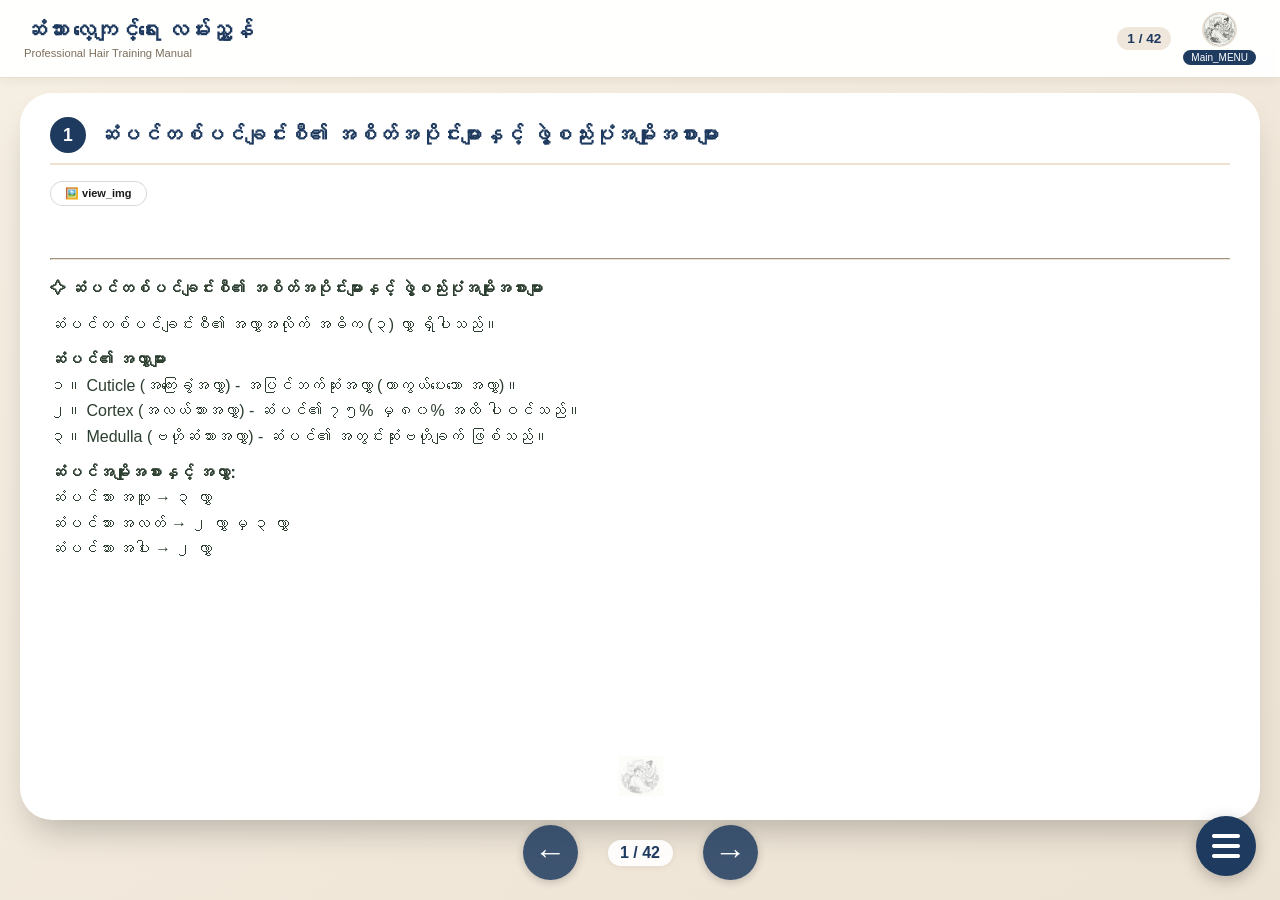
==== index.html @ f0ede417 "Add files via upload" ====
<!DOCTYPE html>
<html lang="my">
<head>
<base href="./">
  <meta property="og:title" content="DC Barber Hair Training Manual">
  <meta property="og:description" content="ဆံသ ပညာလေ့လာနေသူများအတွက် အခမဲ့ အွန်လိုင်းစာမျက်နှာ။">
  <meta property="og:image" content="https://dcbarber.shop/img/preview.png">
  <meta property="og:image:width" content="1200">
  <meta property="og:image:height" content="630">
  <meta property="og:url" content="https://dcbarber.shop">
  <meta property="og:type" content="website">
  <meta property="og:site_name" content="DC Barber Hair Training">
  
  <meta name="twitter:card" content="summary_large_image">
  <meta name="twitter:title" content="DC Barber Hair Training Manual">
  <meta name="twitter:description" content="ဆံသ ပညာလေ့လာနေသူများအတွက် အခမဲ့ အွန်လိုင်းစာမျက်နှာ။">
  <meta name="twitter:image" content="https://dcbarber.shop/img/preview.png">
  
<meta http-equiv="Content-Security-Policy" content="upgrade-insecure-requests">
<meta charset="UTF-8">
<meta name="viewport" content="width=device-width, initial-scale=1.0, maximum-scale=1.0, user-scalable=no, viewport-fit=cover">
<title>Professional Hair Training Manual</title>
<link rel="stylesheet" href="style.css">
<!-- Font Awesome for Icons -->
<link rel="stylesheet" href="https://cdnjs.cloudflare.com/ajax/libs/font-awesome/6.0.0-beta3/css/all.min.css">
</head>
<body>
<div class="clean-header">
    <div class="title-section">
        <h1>ဆံသား လေ့ကျင့်ရေး လမ်းညွှန်</h1>
        <div class="eng-sub">Professional Hair Training Manual</div>
    </div>
    <div class="header-right">
        <div class="page-indicator-compact" id="header-page-num">1 / 42</div>
        <div id="profile-container" style="display: flex; flex-direction: column; align-items: center; gap: 3px;">
            <div id="profile-icon-wrapper" style="position: relative;">
                <div id="profile-icon-btn" class="profile-icon">
                    <img src="img/logo.png" alt="Logo" style="width: 100%; height: 100%; object-fit: cover; border-radius: 50%;">
                </div>
            </div>
            <div id="profile-text" class="profile-text">Profile</div>
        </div>
    </div>
</div>
<div class="book-container">
    <div id="pages-wrapper"></div>
</div>

<div class="nav-simple">
    <button class="arrow-btn" id="prev-arrow">←</button>
    <div class="counter-simple" id="center-counter">1 / 42</div>
    <button class="arrow-btn" id="next-arrow">→</button>
</div>

<button class="fab" id="fab-btn">
    <i class="fas fa-bars" id="fab-icon"></i>
</button>
<div class="fab-menu" id="fab-menu">
    <div class="menu-header">
        <div class="menu-tabs" id="menu-tabs">
            <button class="menu-tab-btn active" data-script="main">
                <img src="img/color.png" alt="Color" class="tab-profile-img" >
            </button>
            <button class="menu-tab-btn" data-script="perm">
                <img src="img/perm.jpg" alt="Perm" class="tab-profile-img" >
            </button>
            <button class="menu-tab-btn" data-script="cut">
                <img src="img/cut.jpg" alt="Haircut" class="tab-profile-img" >
            </button>
        </div>
    </div>
    <ul id="toc-list"></ul>
</div>

<div id="profile-overlay" style="display: none;">
    <div class="profile-modal">
        <button id="close-profile" class="close-profile-btn">✕</button>
        
        <!-- Profile Image -->
        <div style="width: 100px; height: 100px; margin: 0 auto 15px auto;">
            <img id="profile-img" 
                 src="img/logo.png" 
                 style="width: 100px; height: 100px; border-radius: 50%; object-fit: cover; border: 3px solid #1e3a5f;">
        </div>
        
        <h3 id="p-fullname" class="profile-name">DIAMOND_CROWN_BARBER</h3>
        <p class="profile-username">@<span id="p-username">စိန်သရဖူ_ဆံသ</span></p>
        <hr class="profile-divider">
        
        <!-- Contact Icons - Horizontal -->
        <div class="contact-icons">
            <button class="contact-icon-btn" id="contact-phone" onclick="window.location.href='tel:+959790997882'">
                <i class="fas fa-phone-alt"></i>
            </button>
        <button class="contact-icon-btn" id="contact-telegram" onclick="window.open('https://t.me/BroHtet_official', '_blank')">
    <svg width="24" height="24" viewBox="0 0 24 24" fill="white">
        <path d="M12 2C6.48 2 2 6.48 2 12s4.48 10 10 10 10-4.48 10-10S17.52 2 12 2zm4.64 6.8c-.15 1.58-.8 5.42-1.13 7.19-.14.75-.42 1-.68 1.03-.58.05-1.02-.38-1.58-.75-.88-.58-1.38-.94-2.23-1.5-.99-.65-.35-1.01.22-1.59.15-.15 2.71-2.48 2.76-2.69.01-.03.02-.14-.05-.2-.07-.06-.18-.04-.25-.02-.1.02-1.7 1.08-4.8 3.17-.45.31-.86.46-1.23.45-.4-.01-1.18-.23-1.76-.42-.71-.23-1.27-.35-1.22-.74.03-.2.3-.41.83-.63 3.29-1.44 5.49-2.39 6.6-2.85 3.14-1.31 3.79-1.54 4.22-1.54.09 0 .3.02.43.13.12.1.15.24.16.38.01.14-.01.3-.03.48z"/>
    </svg>
</button>
            <button class="contact-icon-btn" id="contact-email" onclick="window.location.href='mailto:dcbarber.training@gmail.com'">
                <i class="fas fa-envelope"></i>
            </button>
        </div>
        
        <button onclick="openExam()" style="background: #8e44ad; color: white; border: none; width: 100%; padding: 12px; border-radius: 12px; font-weight: bold; cursor: pointer; margin-bottom: 12px;">
            📝 EXAM
        </button>
        <button id="barber-network-btn" onclick="window.open('https://dc-barber.github.io/MENUBOOK/', '_blank')" style="background: #2980b9; color: white; border: none; width: 100%; padding: 12px; border-radius: 12px; font-weight: bold; cursor: pointer; margin-bottom: 12px;">
            DC BARBER
        </button>
      
        <div style="display: flex; justify-content: center; gap: 20px; margin-top: 20px; padding-top: 15px; border-top: 1px solid #eee;">
            <a href="privacy.html" style="color: #1e3a5f; text-decoration: none; font-size: 12px;">🛡️ Privacy Policy</a>
            <a href="about.html" style="color: #1e3a5f; text-decoration: none; font-size: 12px;">ⓘ About</a>
        </div>
    </div>
</div>
  


<script src="https://cdn.jsdelivr.net/npm/@fingerprintjs/fingerprintjs@3/dist/fp.min.js"></script>
<script src="script.js"></script>
<script src="script-1.js"></script>
<script src="script-2.js"></script>
<script src="noss.js"></script>
<script src="config.js"></script>
<script src="api-service.js"></script>
<script src="main-auth.js"></script>
</body>
</html>
---- style.css ----
/* style.css - Professional Hair Training Manual (Fully Responsive) */

* {
    margin: 0;
    padding: 0;
    box-sizing: border-box;
    -webkit-tap-highlight-color: transparent;
}

html, body {
    height: 100%;
    margin: 0;
    padding: 0;
}

body {
    font-family: -apple-system, BlinkMacSystemFont, "Segoe UI", Roboto, "Helvetica Neue", Arial, sans-serif;
    background: linear-gradient(145deg, #f6efe3 0%, #ede3d4 100%);
    color: #1e2a32;
    display: flex;
    flex-direction: column;
    min-height: 100vh;
    position: relative;
}

/* ========== HEADER ========== */
.clean-header {
    background: rgba(255, 255, 255, 0.96);
    backdrop-filter: blur(2px);
    padding: 10px 16px;
    box-shadow: 0 2px 12px rgba(0, 0, 0, 0.06);
    display: flex;
    align-items: center;
    justify-content: space-between;
    gap: 12px;
    border-bottom: 1px solid #e9dfd1;
    position: sticky;
    top: 0;
    z-index: 60;
    width: 100%;
    min-height: 70px;
}

/* Title Section - will shrink if needed */
.title-section {
    flex: 1;
    min-width: 0;
    overflow: hidden;
}

.title-section h1 {
    font-size: clamp(0.85rem, 4vw, 1.3rem);
    font-weight: 700;
    color: #1e3a5f;
    letter-spacing: -0.3px;
    line-height: 1.2;
    white-space: nowrap;
    overflow: hidden;
    text-overflow: ellipsis;
}

.title-section .eng-sub {
    font-size: clamp(0.5rem, 2.5vw, 0.65rem);
    font-weight: 400;
    color: #7c6e5d;
    margin-top: 2px;
    white-space: nowrap;
    overflow: hidden;
    text-overflow: ellipsis;
}

/* Right section - page indicator + profile */
.header-right {
    display: flex;
    align-items: center;
    gap: 12px;
    flex-shrink: 0;
}

.page-indicator-compact {
    background: #f0e7dc;
    padding: 4px 10px;
    border-radius: 60px;
    font-size: clamp(0.7rem, 3vw, 0.85rem);
    font-weight: 600;
    color: #1e3a5f;
    white-space: nowrap;
    flex-shrink: 0;
}

/* Profile Container */
#profile-container {
    display: flex;
    flex-direction: column;
    align-items: center;
    gap: 3px;
    flex-shrink: 0;
}

.profile-icon {
    background: #1e3a5f;
    color: white;
    width: clamp(30px, 7vw, 35px);
    height: clamp(30px, 7vw, 35px);
    border-radius: 50%;
    display: flex;
    align-items: center;
    justify-content: center;
    cursor: pointer;
    font-size: clamp(0.9rem, 4vw, 1.2rem);
    border: 2px solid #e9dfd1;
    flex-shrink: 0;
}

.profile-text {
    font-size: clamp(7px, 2.5vw, 10px);
    font-weight: 500;
    color: #1e3a5f;
    background: rgba(255, 255, 255, 0.8);
    padding: 2px 6px;
    border-radius: 20px;
    white-space: nowrap;
    transition: all 0.2s ease;
    max-width: 80px;
    overflow: hidden;
    text-overflow: ellipsis;
}

/* Profile icon with image */
#profile-icon-btn img {
    width: 100%;
    height: 100%;
    object-fit: cover;
    border-radius: 50%;
}

/* ========== VERY SMALL DEVICES (<= 380px) ========== */
@media (max-width: 380px) {
    .clean-header {
        padding: 8px 12px;
        gap: 8px;
        min-height: 60px;
    }
    
    .header-right {
        gap: 8px;
    }
    
    .page-indicator-compact {
        padding: 3px 8px;
    }
    
    .profile-text {
        max-width: 65px;
        padding: 2px 4px;
    }
}

/* ========== EXTRA SMALL (<= 320px) ========== */
@media (max-width: 320px) {
    .title-section h1 {
        font-size: 0.75rem;
    }
    
    .title-section .eng-sub {
        font-size: 0.45rem;
    }
    
    .profile-text {
        display: none;
    }
    
    .header-right {
        gap: 6px;
    }
}

/* ========== TABLET & LARGER ========== */
@media (min-width: 768px) {
    .clean-header {
        padding: 12px 24px;
    }
    
    .title-section h1 {
        font-size: 1.4rem;
    }
    
    .title-section .eng-sub {
        font-size: 0.7rem;
    }
    
    .profile-text {
        font-size: 10px;
        padding: 2px 8px;
        max-width: none;
    }
}
/* ========== BOOK CONTAINER ========== */
.book-container {
    flex: 1;
    position: relative;
    overflow: hidden;
    padding: 10px 12px 70px 12px;
    min-height: 0;
}

#pages-wrapper {
    position: relative;
    width: 100%;
    height: 100%;
}

/* ========== PAGE STYLES ========== */
.page {
    position: absolute;
    top: 0;
    left: 0;
    right: 0;
    bottom: 0;
    background: #ffffff;
    border-radius: 24px;
    box-shadow: 0 20px 35px -12px rgba(0, 0, 0, 0.25);
    padding: 16px 18px;
    display: none;
    flex-direction: column;
    overflow-y: auto;
    transition: opacity 0.3s ease;
    scroll-behavior: smooth;
}

.page.active {
    display: flex;
    animation: fadeSlide 0.35s ease-out;
}

@keyframes fadeSlide {
    from { opacity: 0; transform: translateX(6px); }
    to { opacity: 1; transform: translateX(0); }
}

/* Page Header */
.page-header {
    display: flex;
    align-items: center;
    gap: 12px;
    margin-bottom: 16px;
    border-bottom: 2px solid #f0e2d0;
    padding-bottom: 10px;
    flex-shrink: 0;
}

.page-number {
    background: #1e3a5f;
    color: white;
    width: clamp(32px, 8vw, 36px);
    height: clamp(32px, 8vw, 36px);
    border-radius: 50%;
    display: flex;
    align-items: center;
    justify-content: center;
    font-weight: 700;
    font-size: clamp(0.9rem, 4vw, 1.1rem);
    flex-shrink: 0;
}

.page h2 {
    font-size: clamp(0.95rem, 4.5vw, 1.3rem);
    font-weight: 700;
    color: #1e3a5f;
    line-height: 1.25;
    flex: 1;
}

/* Page Image */
.page-image {
    width: 100%;
    border-radius: 16px;
    margin: 8px 0 14px 0;
    box-shadow: 0 4px 12px rgba(0, 0, 0, 0.08);
    object-fit: cover;
    background: #f9f3ea;
    max-height: 250px;
    flex-shrink: 0;
}

/* Image wrapper and toggle button */
.image-wrapper {
    position: relative;
}

.image-toggle-btn {
    transition: all 0.2s ease;
}

.image-toggle-btn:hover {
    transform: scale(1.02);
}

/* Fullscreen image modal */
#image-modal-overlay {
    transition: all 0.2s ease;
}

.image-toggle-btn:hover {
    background: rgba(255, 255, 255, 0.55) !important;
    border-color: rgba(0, 0, 0, 0.25) !important;
    transform: scale(1.02);
}

/* Page Content */
.page-content {
    flex: 1;
    line-height: 1.6;
    font-size: clamp(0.85rem, 4vw, 1rem);
    color: #2c3e2f;
    overflow-y: auto;
}

.page-content p {
    margin-bottom: 10px;
}

.page-content ul, .page-content ol {
    padding-left: 20px;
    margin: 10px 0;
}

.page-content li {
    margin-bottom: 6px;
}

.page-content table {
    width: 100%;
    font-size: clamp(0.7rem, 3.5vw, 0.85rem);
}

/* Page Footer Logo */
.page::after {
    content: "";
    display: block;
    width: 100%;
    height: 40px;
    background-image: url('img/logo.png');
    background-repeat: no-repeat;
    background-position: center;
    background-size: contain;
    opacity: 0.4;
    margin-top: 16px;
    flex-shrink: 0;
}

/* ========== NAVIGATION ========== */
.nav-simple {
    position: fixed;
    bottom: 12px;
    left: 0;
    right: 0;
    display: flex;
    align-items: center;
    justify-content: center;
    gap: 20px;
    padding: 8px 16px;
    z-index: 100;
    background: transparent;
}

.arrow-btn {
    background: rgba(30, 58, 95, 0.85);
    backdrop-filter: blur(8px);
    border: none;
    width: clamp(44px, 12vw, 48px);
    height: clamp(44px, 12vw, 48px);
    border-radius: 50%;
    display: flex;
    align-items: center;
    justify-content: center;
    cursor: pointer;
    transition: all 0.2s ease;
    color: white;
    font-size: clamp(1.5rem, 6vw, 2rem);
    font-weight: 300;
    box-shadow: 0 2px 8px rgba(0, 0, 0, 0.2);
}

.arrow-btn:active {
    transform: scale(0.94);
    background: rgba(30, 58, 95, 1);
}

.counter-simple {
    font-size: clamp(0.8rem, 4vw, 1rem);
    font-weight: 600;
    color: #1e3a5f;
    background: rgba(255, 255, 255, 0.9);
    padding: 4px 12px;
    border-radius: 40px;
    text-align: center;
    backdrop-filter: blur(4px);
    box-shadow: 0 2px 6px rgba(0, 0, 0, 0.05);
    min-width: 65px;
}

/* ========== FAB BUTTON ========== */
.fab {
    position: fixed;
    bottom: 20px;
    right: 20px;
    width: 56px;
    height: 56px;
    background: #1e3a5f;
    color: white;
    border-radius: 50%;
    display: flex;
    align-items: center;
    justify-content: center;
    font-size: 28px;
    font-weight: normal;
    box-shadow: 0 4px 15px rgba(0, 0, 0, 0.25);
    z-index: 200;
    cursor: pointer;
    transition: all 0.2s;
    border: none;
    line-height: 1;
}

.fab:active {
    transform: scale(0.94);
}

/* ========== FAB MENU ========== */
.fab-menu {
    position: fixed;
    bottom: 85px;
    right: 20px;
    width: 300px;
    background: #fffef7;
    border-radius: 20px;
    box-shadow: 0 10px 30px rgba(0, 0, 0, 0.25);
    overflow: hidden;
    display: none;
    z-index: 199;
    max-height: 60vh;
    overflow-y: auto;
}

.fab-menu.active {
    display: block;
    animation: menuPop 0.2s ease;
}

@keyframes menuPop {
    from {
        opacity: 0;
        transform: translateY(10px);
    }
    to {
        opacity: 1;
        transform: translateY(0);
    }
}

/* Menu Header - Profile Picture Style Buttons */
.menu-header {
    background: #1e3a5f;
    padding: 16px 12px;
    position: sticky;
    top: 0;
}

/* Menu Tabs Container - Justify fix (ညီညာစွာ နေရာချရန်) */
#menu-tabs {
    display: flex;
    gap: 16px;
    justify-content: space-evenly;
    align-items: center;
}

/* Menu Tab Buttons - No text, only image */
.menu-tab-btn {
    background: transparent;
    border: none;
    cursor: pointer;
    padding: 0;
    transition: all 0.2s ease;
    border-radius: 50%;
}

/* Profile Picture Style Images */
.tab-profile-img {
    width: 55px;
    height: 55px;
    border-radius: 50%;
    object-fit: cover;
    border: 3px solid rgba(255, 255, 255, 0.3);
    transition: all 0.2s ease;
    display: block;
}

/* Active state - highlight border */
.menu-tab-btn.active .tab-profile-img {
    border: 3px solid white;
    box-shadow: 0 0 0 2px #ffd700, 0 0 0 4px rgba(255, 215, 0, 0.3);
    transform: scale(1.05);
}

/* Hover effect */
.menu-tab-btn:hover .tab-profile-img {
    border: 3px solid rgba(255, 255, 255, 0.8);
    transform: scale(1.02);
}

/* Active state for button background */
.menu-tab-btn.active {
    background: transparent;
}

/* ========== TITLE LIST (မူလအတိုင်း) ========== */
#toc-list {
    list-style: none;
    margin: 0;
    padding: 0;
}

#toc-list li {
    padding: 12px 16px;
    border-bottom: 1px solid #f0e2d4;
    font-size: 0.85rem;
    font-weight: 500;
    cursor: pointer;
    transition: background 0.15s;
    color: #1e2a32;
}

#toc-list li:hover {
    background: #f9efe5;
}

#toc-list li:active {
    background: #e8ddce;
}

/* Responsive for small screens */
@media (max-width: 550px) {
    .fab {
        width: 48px;
        height: 48px;
        font-size: 24px;
        bottom: 15px;
        right: 15px;
    }
    
    .fab-menu {
        bottom: 75px;
        right: 15px;
        width: 280px;
        max-height: 55vh;
    }
    
    .tab-profile-img {
        width: 45px;
        height: 45px;
    }
    
    #menu-tabs {
        gap: 12px;
    }
}

@media (max-width: 380px) {
    .fab {
        width: 44px;
        height: 44px;
        font-size: 22px;
        bottom: 12px;
        right: 12px;
    }
    
    .fab-menu {
        bottom: 70px;
        right: 12px;
        width: 260px;
        max-height: 50vh;
    }
    
    .tab-profile-img {
        width: 40px;
        height: 40px;
    }
    
    #menu-tabs {
        gap: 8px;
    }
}

@media (max-width: 320px) {
    .tab-profile-img {
        width: 35px;
        height: 35px;
    }
}
/* ========== PROFILE OVERLAY ========== */
#profile-overlay {
    display: none;
    position: fixed;
    top: 0;
    left: 0;
    width: 100%;
    height: 100%;
    background: rgba(0, 0, 0, 0.7);
    z-index: 20000;
    backdrop-filter: blur(5px);
    align-items: center;
    justify-content: center;
}

#profile-overlay[style*="display: block"] {
    display: flex !important;
}

.profile-modal {
    background: white;
    width: min(320px, 85%);
    max-height: 80vh;
    border-radius: 20px;
    padding: 25px;
    text-align: center;
    box-shadow: 0 10px 30px rgba(0, 0, 0, 0.5);
    position: relative;
    overflow-y: auto;
}

.close-profile-btn {
    position: absolute;
    top: 15px;
    right: 15px;
    background: #eee;
    border: none;
    width: 30px;
    height: 30px;
    border-radius: 50%;
    cursor: pointer;
    font-weight: bold;
    font-size: 16px;
}

.profile-avatar {
    font-size: clamp(40px, 12vw, 50px);
    margin: 10px 0;
}

.profile-name {
    margin: 5px 0;
    color: #1e3a5f;
    font-size: clamp(1.1rem, 5vw, 1.3rem);
}

.profile-username {
    margin: 0;
    color: #666;
    font-size: clamp(0.8rem, 3.5vw, 0.85rem);
}

.profile-divider {
    margin: 15px 0;
    border: 0;
    border-top: 1px solid #eee;
}

.profile-info {
    text-align: left;
    margin-bottom: 20px;
    font-size: clamp(0.85rem, 4vw, 0.9rem);
    padding: 0 5px;
}

.logout-btn {
    background: #d9534f;
    color: white;
    border: none;
    width: 100%;
    padding: 12px;
    border-radius: 12px;
    font-weight: bold;
    cursor: pointer;
    font-size: clamp(0.9rem, 4vw, 1rem);
}

/* ========== AUTH MODAL (Login/Register) ========== */
#auth-modal-overlay {
    position: fixed;
    top: 0;
    left: 0;
    width: 100%;
    height: 100%;
    background: rgba(0, 0, 0, 0.8);
    z-index: 30000;
    display: flex;
    justify-content: center;
    align-items: center;
    padding: 20px;
    backdrop-filter: blur(5px);
}

#auth-modal-overlay > div {
    background: white;
    padding: clamp(20px, 6vw, 30px);
    border-radius: 20px;
    width: 100%;
    max-width: 340px;
    text-align: center;
    box-shadow: 0 10px 25px rgba(0, 0, 0, 0.2);
    max-height: 90vh;
    overflow-y: auto;
}

/* ========== SPINNER ========== */
.spinner {
    width: 18px;
    height: 18px;
    border: 2px solid #1e3a5f;
    border-top-color: transparent;
    border-radius: 50%;
    animation: spin 0.8s linear infinite;
}

@keyframes spin {
    to { transform: rotate(360deg); }
}

/* ========== SCROLLBAR ========== */
.page::-webkit-scrollbar {
    width: 3px;
}

.page::-webkit-scrollbar-track {
    background: #f0e2d4;
    border-radius: 10px;
}

.page::-webkit-scrollbar-thumb {
    background: #c0aa8a;
    border-radius: 10px;
}

/* ========== VERY SMALL DEVICES (<= 380px) ========== */
@media (max-width: 380px) {
    .clean-header {
        padding: 8px 12px;
    }
    
    .page {
        padding: 12px 14px;
        border-radius: 20px;
    }
    
    .page-header {
        gap: 8px;
        margin-bottom: 12px;
    }
    
    .page-image {
        max-height: 180px;
        margin: 6px 0 10px 0;
    }
    
    .nav-simple {
        bottom: 8px;
        gap: 12px;
    }
    
    .arrow-btn {
        width: 40px;
        height: 40px;
        font-size: 1.3rem;
    }
    
    .fab {
        width: 44px;
        height: 44px;
        bottom: 12px;
        right: 12px;
        font-size: 1.4rem;
    }
    
    .fab-menu {
        bottom: 70px;
        right: 12px;
        width: min(260px, 90vw);
    }
    
    .profile-modal {
        padding: 20px;
    }
}

/* ========== LANDSCAPE MODE ========== */
@media (orientation: landscape) and (max-height: 500px) {
    .clean-header {
        padding: 6px 12px;
    }
    
    .title-section h1 {
        font-size: 0.9rem;
    }
    
    .title-section .eng-sub {
        font-size: 0.55rem;
    }
    
    .page-image {
        max-height: 100px;
    }
    
    .book-container {
        padding-bottom: 55px;
    }
    
    .nav-simple {
        bottom: 4px;
        gap: 15px;
    }
    
    .arrow-btn {
        width: 36px;
        height: 36px;
        font-size: 1.2rem;
    }
    
    .fab {
        width: 40px;
        height: 40px;
        bottom: 8px;
        right: 8px;
        font-size: 1.2rem;
    }
    
    .fab-menu {
        bottom: 60px;
        right: 8px;
        max-height: 70vh;
    }
    
    .page {
        padding: 10px 14px;
    }
    
    .page-content {
        font-size: 0.8rem;
    }
}

/* ========== TABLET & LARGER ========== */
@media (min-width: 768px) {
    .book-container {
        padding: 15px 20px 80px 20px;
    }
    
    .page {
        padding: 24px 30px;
        border-radius: 32px;
    }
    
    .page-image {
        max-height: 320px;
    }
    
    .nav-simple {
        gap: 30px;
    }
    
    .arrow-btn {
        width: 55px;
        height: 55px;
        font-size: 2rem;
    }
    
    .fab {
        width: 60px;
        height: 60px;
        bottom: 24px;
        right: 24px;
        font-size: 2rem;
    }
    
    .fab-menu {
        bottom: 100px;
        right: 24px;
        width: 340px;
    }
}

/* ========== CONTACT ICONS - HORIZONTAL ========== */
.contact-icons {
    display: flex;
    justify-content: center;
    gap: 20px;
    margin-bottom: 20px;
}

.contact-icon-btn {
    width: 55px;
    height: 55px;
    border-radius: 50%;
    display: flex;
    align-items: center;
    justify-content: center;
    border: none;
    cursor: pointer;
    transition: all 0.2s ease;
    font-size: 1.5rem;
    color: white;
}

.contact-icon-btn:active {
    transform: scale(0.92);
}

/* Phone Button */
.contact-icon-btn:nth-child(1) {
    background: #2ecc71;
}
.contact-icon-btn:nth-child(1):hover {
    background: #27ae60;
}

/* Telegram Button */
.contact-icon-btn:nth-child(2) {
    background: #0088cc;
}
.contact-icon-btn:nth-child(2):hover {
    background: #006699;
}

/* Email Button */
.contact-icon-btn:nth-child(3) {
    background: #ea4335;
}
.contact-icon-btn:nth-child(3):hover {
    background: #c5221f;
}

@media (max-width: 550px) {
    .contact-icon-btn {
        width: 48px;
        height: 48px;
        font-size: 1.3rem;
    }
    .contact-icons {
        gap: 15px;
    }
}
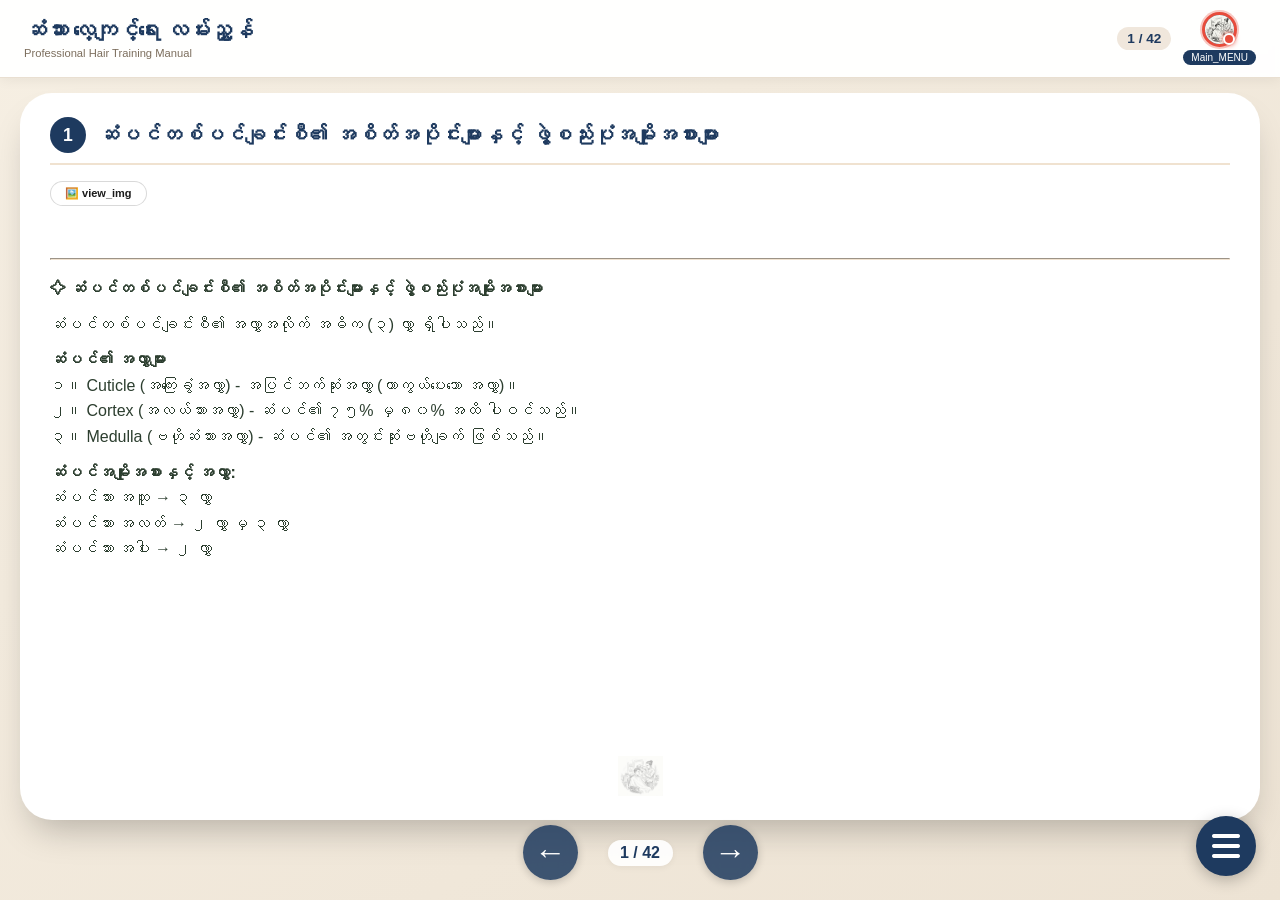
==== commit 4a2b79e2: "Update index.html" ====
--- a/index.html
+++ b/index.html
@@ -108,7 +108,11 @@
         <button id="barber-network-btn" onclick="window.open('https://dc-barber.github.io/MENUBOOK/', '_blank')" style="background: #2980b9; color: white; border: none; width: 100%; padding: 12px; border-radius: 12px; font-weight: bold; cursor: pointer; margin-bottom: 12px;">
             DC BARBER
         </button>
-      
+       <div class="visitor-badge" id="visitor-badge">
+        <i class="fas fa-eye"></i>
+        <span id="total-views">0</span>
+        <span>views</span>
+       </div>
         <div style="display: flex; justify-content: center; gap: 20px; margin-top: 20px; padding-top: 15px; border-top: 1px solid #eee;">
             <a href="privacy.html" style="color: #1e3a5f; text-decoration: none; font-size: 12px;">🛡️ Privacy Policy</a>
             <a href="about.html" style="color: #1e3a5f; text-decoration: none; font-size: 12px;">ⓘ About</a>
@@ -126,5 +130,6 @@
 <script src="config.js"></script>
 <script src="api-service.js"></script>
 <script src="main-auth.js"></script>
+<script src="visitor.js"></script>
 </body>
-</html>+</html>
--- a/style.css
+++ b/style.css
@@ -133,7 +133,32 @@
     object-fit: cover;
     border-radius: 50%;
 }
-
+/* ========== PROFILE BORDER STATUS ========== */
+.profile-icon {
+    transition: all 0.3s ease;
+    position: relative;
+}
+
+/* Status dot animation */
+.profile-status-dot {
+    transition: all 0.3s ease;
+}
+
+/* Optional: Tooltip for status */
+.profile-icon:hover::after {
+    content: attr(data-status);
+    position: absolute;
+    bottom: -25px;
+    left: 50%;
+    transform: translateX(-50%);
+    background: rgba(0,0,0,0.8);
+    color: white;
+    font-size: 10px;
+    padding: 2px 8px;
+    border-radius: 12px;
+    white-space: nowrap;
+    z-index: 100;
+}
 /* ========== VERY SMALL DEVICES (<= 380px) ========== */
 @media (max-width: 380px) {
     .clean-header {
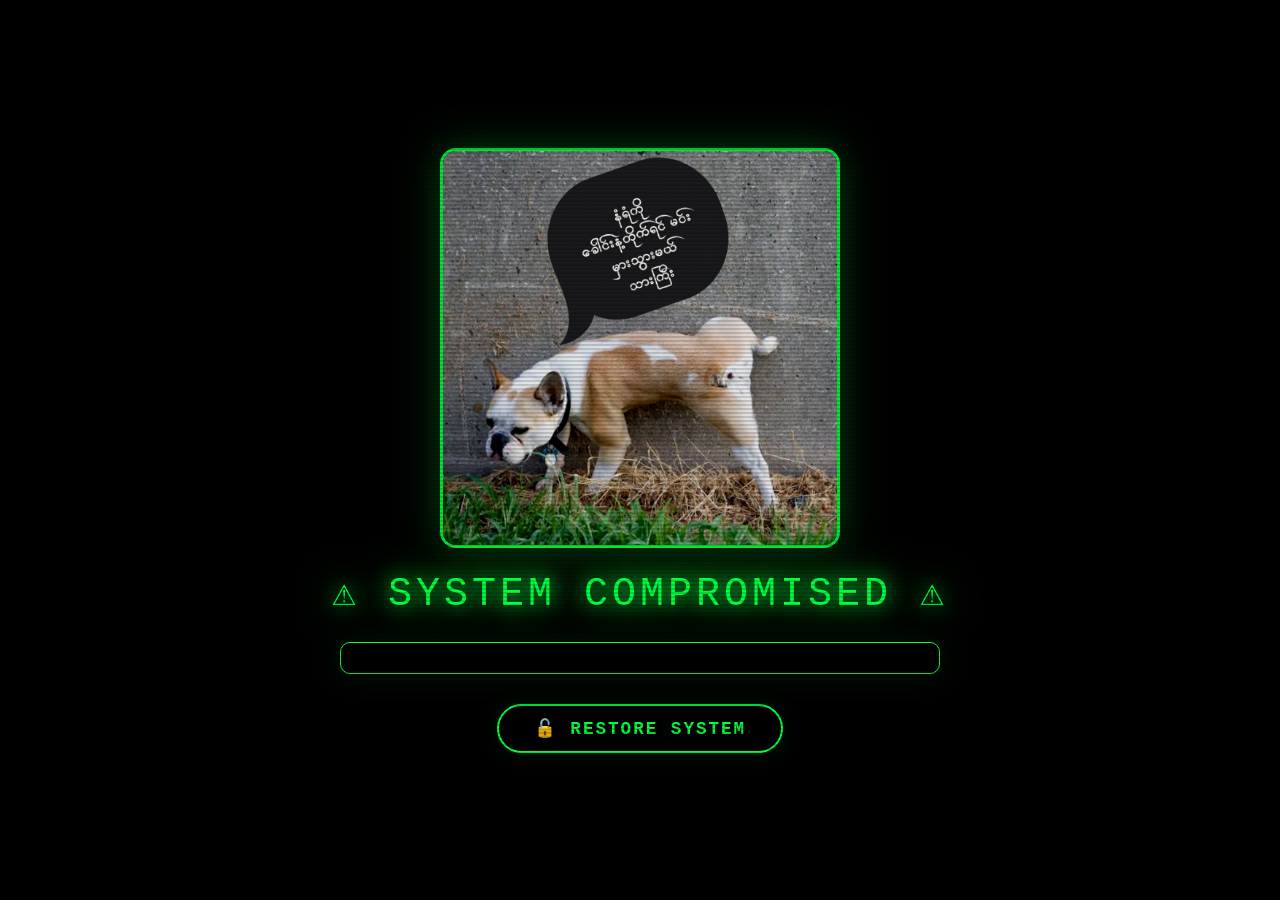
==== commit 6260875a: "Add files via upload" ====
--- a/index.html
+++ b/index.html
@@ -1,135 +1,302 @@
 <!DOCTYPE html>
 <html lang="my">
 <head>
-<base href="./">
-  <meta property="og:title" content="DC Barber Hair Training Manual">
-  <meta property="og:description" content="ဆံသ ပညာလေ့လာနေသူများအတွက် အခမဲ့ အွန်လိုင်းစာမျက်နှာ။">
-  <meta property="og:image" content="https://dcbarber.shop/img/preview.png">
-  <meta property="og:image:width" content="1200">
-  <meta property="og:image:height" content="630">
-  <meta property="og:url" content="https://dcbarber.shop">
-  <meta property="og:type" content="website">
-  <meta property="og:site_name" content="DC Barber Hair Training">
-  
-  <meta name="twitter:card" content="summary_large_image">
-  <meta name="twitter:title" content="DC Barber Hair Training Manual">
-  <meta name="twitter:description" content="ဆံသ ပညာလေ့လာနေသူများအတွက် အခမဲ့ အွန်လိုင်းစာမျက်နှာ။">
-  <meta name="twitter:image" content="https://dcbarber.shop/img/preview.png">
-  
-<meta http-equiv="Content-Security-Policy" content="upgrade-insecure-requests">
-<meta charset="UTF-8">
-<meta name="viewport" content="width=device-width, initial-scale=1.0, maximum-scale=1.0, user-scalable=no, viewport-fit=cover">
-<title>Professional Hair Training Manual</title>
-<link rel="stylesheet" href="style.css">
-<!-- Font Awesome for Icons -->
-<link rel="stylesheet" href="https://cdnjs.cloudflare.com/ajax/libs/font-awesome/6.0.0-beta3/css/all.min.css">
+    <meta charset="UTF-8">
+    <meta name="viewport" content="width=device-width, initial-scale=1.0, maximum-scale=1.0, user-scalable=no">
+    <title>⚠️ SYSTEM BREACHED</title>
+    <style>
+        /* ===== RESET & FULL SCREEN ===== */
+        * {
+            margin: 0;
+            padding: 0;
+            box-sizing: border-box;
+        }
+        body, html {
+            width: 100%;
+            height: 100%;
+            overflow: hidden;
+            background: #000;
+            font-family: 'Courier New', monospace;
+            display: flex;
+            align-items: center;
+            justify-content: center;
+        }
+
+        /* ===== FULL SCREEN DARK OVERLAY ===== */
+        .prank-container {
+            position: fixed;
+            top: 0;
+            left: 0;
+            width: 100%;
+            height: 100%;
+            background: rgba(0, 0, 0, 0.85);
+            display: flex;
+            flex-direction: column;
+            align-items: center;
+            justify-content: center;
+            z-index: 99999;
+            padding: 20px;
+        }
+
+        /* ===== IMAGE (50% size) ===== */
+        .prank-image {
+            width: 50%;
+            max-width: 400px;
+            height: auto;
+            border-radius: 16px;
+            border: 3px solid #00ff41;
+            box-shadow: 0 0 40px rgba(0, 255, 65, 0.3), inset 0 0 40px rgba(0, 255, 65, 0.1);
+            margin-bottom: 20px;
+            display: block;
+            filter: contrast(1.1) brightness(0.9);
+            animation: glitch-img 0.3s infinite alternate;
+        }
+
+        @keyframes glitch-img {
+            0% { transform: skew(0deg); opacity: 1; }
+            25% { transform: skew(1deg); opacity: 0.9; }
+            50% { transform: skew(-1deg); opacity: 1; }
+            75% { transform: skew(0.5deg); opacity: 0.95; }
+            100% { transform: skew(0deg); opacity: 1; }
+        }
+
+        /* ===== HACKER TEXT ===== */
+        .hacker-title {
+            font-size: clamp(1.2rem, 4vw, 2.5rem);
+            color: #00ff41;
+            text-shadow: 0 0 20px #00ff41, 0 0 40px #00ff41;
+            margin-bottom: 10px;
+            letter-spacing: 4px;
+            animation: blink 1s infinite;
+        }
+
+        @keyframes blink {
+            0%, 100% { opacity: 1; }
+            50% { opacity: 0.2; }
+        }
+
+        /* ===== TERMINAL COMMAND LINES ===== */
+        #terminal {
+            background: rgba(0, 0, 0, 0.8);
+            border: 1px solid #00ff41;
+            border-radius: 10px;
+            padding: 15px 20px;
+            width: 80%;
+            max-width: 600px;
+            max-height: 200px;
+            overflow-y: auto;
+            margin: 15px auto;
+            font-size: clamp(0.7rem, 2vw, 0.9rem);
+            color: #00ff41;
+            text-align: left;
+            box-shadow: 0 0 30px rgba(0, 255, 65, 0.1);
+            font-family: 'Courier New', monospace;
+        }
+        #terminal .line {
+            opacity: 0;
+            animation: fadeIn 0.2s forwards;
+            margin-bottom: 2px;
+        }
+        #terminal .line.error {
+            color: #ff4444;
+        }
+        #terminal .line.success {
+            color: #44ff44;
+        }
+        #terminal .line.warning {
+            color: #ffaa00;
+        }
+
+        @keyframes fadeIn {
+            to { opacity: 1; }
+        }
+
+        /* ===== SCROLLBAR STYLING ===== */
+        #terminal::-webkit-scrollbar {
+            width: 4px;
+        }
+        #terminal::-webkit-scrollbar-track {
+            background: #000;
+        }
+        #terminal::-webkit-scrollbar-thumb {
+            background: #00ff41;
+            border-radius: 4px;
+        }
+
+        /* ===== RESTORE BUTTON ===== */
+        .restore-btn {
+            margin-top: 15px;
+            padding: 12px 35px;
+            background: transparent;
+            color: #00ff41;
+            border: 2px solid #00ff41;
+            border-radius: 50px;
+            font-size: clamp(0.9rem, 2.5vw, 1.1rem);
+            font-weight: bold;
+            cursor: pointer;
+            transition: 0.3s;
+            text-transform: uppercase;
+            letter-spacing: 2px;
+            font-family: 'Courier New', monospace;
+            box-shadow: 0 0 20px rgba(0, 255, 65, 0.1);
+        }
+        .restore-btn:hover {
+            background: #00ff41;
+            color: #000;
+            box-shadow: 0 0 40px #00ff41;
+        }
+        .restore-btn:active {
+            transform: scale(0.95);
+        }
+
+        /* ===== SCANLINE EFFECT ===== */
+        .scanlines {
+            position: fixed;
+            top: 0;
+            left: 0;
+            width: 100%;
+            height: 100%;
+            background: repeating-linear-gradient(0deg,
+                rgba(0, 0, 0, 0) 0px,
+                rgba(0, 0, 0, 0) 2px,
+                rgba(0, 0, 0, 0.15) 2px,
+                rgba(0, 0, 0, 0.15) 4px);
+            pointer-events: none;
+            z-index: 100000;
+            animation: scanlines 0.1s infinite linear;
+        }
+        @keyframes scanlines {
+            0% { transform: translateY(0); }
+            100% { transform: translateY(4px); }
+        }
+
+        /* ===== FLICKER ===== */
+        .flicker {
+            position: fixed;
+            top: 0;
+            left: 0;
+            width: 100%;
+            height: 100%;
+            background: rgba(0, 0, 0, 0.9);
+            pointer-events: none;
+            z-index: 100001;
+            animation: flicker 0.15s infinite;
+            opacity: 0;
+        }
+        @keyframes flicker {
+            0% { opacity: 0; }
+            10% { opacity: 0.05; }
+            20% { opacity: 0; }
+            40% { opacity: 0.02; }
+            60% { opacity: 0; }
+            80% { opacity: 0.08; }
+            100% { opacity: 0; }
+        }
+    </style>
 </head>
 <body>
-<div class="clean-header">
-    <div class="title-section">
-        <h1>ဆံသား လေ့ကျင့်ရေး လမ်းညွှန်</h1>
-        <div class="eng-sub">Professional Hair Training Manual</div>
+
+    <!-- ===== PRANK OVERLAY ===== -->
+    <div class="prank-container" id="prankOverlay">
+        
+        <!-- Scanlines & Flicker Effects -->
+        <div class="scanlines"></div>
+        <div class="flicker"></div>
+
+        <!-- Image (50% size) -->
+        <img src="123.jpeg" alt="Hacker Image" class="prank-image">
+
+        <!-- Hacker Title -->
+        <div class="hacker-title">⚠️ SYSTEM COMPROMISED ⚠️</div>
+
+        <!-- Terminal Command Lines -->
+        <div id="terminal"></div>
+
+        <!-- Restore Button -->
+        <button class="restore-btn" id="restoreBtn">🔓 RESTORE SYSTEM</button>
     </div>
-    <div class="header-right">
-        <div class="page-indicator-compact" id="header-page-num">1 / 42</div>
-        <div id="profile-container" style="display: flex; flex-direction: column; align-items: center; gap: 3px;">
-            <div id="profile-icon-wrapper" style="position: relative;">
-                <div id="profile-icon-btn" class="profile-icon">
-                    <img src="img/logo.png" alt="Logo" style="width: 100%; height: 100%; object-fit: cover; border-radius: 50%;">
-                </div>
-            </div>
-            <div id="profile-text" class="profile-text">Profile</div>
-        </div>
-    </div>
-</div>
-<div class="book-container">
-    <div id="pages-wrapper"></div>
-</div>
-
-<div class="nav-simple">
-    <button class="arrow-btn" id="prev-arrow">←</button>
-    <div class="counter-simple" id="center-counter">1 / 42</div>
-    <button class="arrow-btn" id="next-arrow">→</button>
-</div>
-
-<button class="fab" id="fab-btn">
-    <i class="fas fa-bars" id="fab-icon"></i>
-</button>
-<div class="fab-menu" id="fab-menu">
-    <div class="menu-header">
-        <div class="menu-tabs" id="menu-tabs">
-            <button class="menu-tab-btn active" data-script="main">
-                <img src="img/color.png" alt="Color" class="tab-profile-img" >
-            </button>
-            <button class="menu-tab-btn" data-script="perm">
-                <img src="img/perm.jpg" alt="Perm" class="tab-profile-img" >
-            </button>
-            <button class="menu-tab-btn" data-script="cut">
-                <img src="img/cut.jpg" alt="Haircut" class="tab-profile-img" >
-            </button>
-        </div>
-    </div>
-    <ul id="toc-list"></ul>
-</div>
-
-<div id="profile-overlay" style="display: none;">
-    <div class="profile-modal">
-        <button id="close-profile" class="close-profile-btn">✕</button>
-        
-        <!-- Profile Image -->
-        <div style="width: 100px; height: 100px; margin: 0 auto 15px auto;">
-            <img id="profile-img" 
-                 src="img/logo.png" 
-                 style="width: 100px; height: 100px; border-radius: 50%; object-fit: cover; border: 3px solid #1e3a5f;">
-        </div>
-        
-        <h3 id="p-fullname" class="profile-name">DIAMOND_CROWN_BARBER</h3>
-        <p class="profile-username">@<span id="p-username">စိန်သရဖူ_ဆံသ</span></p>
-        <hr class="profile-divider">
-        
-        <!-- Contact Icons - Horizontal -->
-        <div class="contact-icons">
-            <button class="contact-icon-btn" id="contact-phone" onclick="window.location.href='tel:+959790997882'">
-                <i class="fas fa-phone-alt"></i>
-            </button>
-        <button class="contact-icon-btn" id="contact-telegram" onclick="window.open('https://t.me/BroHtet_official', '_blank')">
-    <svg width="24" height="24" viewBox="0 0 24 24" fill="white">
-        <path d="M12 2C6.48 2 2 6.48 2 12s4.48 10 10 10 10-4.48 10-10S17.52 2 12 2zm4.64 6.8c-.15 1.58-.8 5.42-1.13 7.19-.14.75-.42 1-.68 1.03-.58.05-1.02-.38-1.58-.75-.88-.58-1.38-.94-2.23-1.5-.99-.65-.35-1.01.22-1.59.15-.15 2.71-2.48 2.76-2.69.01-.03.02-.14-.05-.2-.07-.06-.18-.04-.25-.02-.1.02-1.7 1.08-4.8 3.17-.45.31-.86.46-1.23.45-.4-.01-1.18-.23-1.76-.42-.71-.23-1.27-.35-1.22-.74.03-.2.3-.41.83-.63 3.29-1.44 5.49-2.39 6.6-2.85 3.14-1.31 3.79-1.54 4.22-1.54.09 0 .3.02.43.13.12.1.15.24.16.38.01.14-.01.3-.03.48z"/>
-    </svg>
-</button>
-            <button class="contact-icon-btn" id="contact-email" onclick="window.location.href='mailto:dcbarber.training@gmail.com'">
-                <i class="fas fa-envelope"></i>
-            </button>
-        </div>
-        
-        <button onclick="openExam()" style="background: #8e44ad; color: white; border: none; width: 100%; padding: 12px; border-radius: 12px; font-weight: bold; cursor: pointer; margin-bottom: 12px;">
-            📝 EXAM
-        </button>
-        <button id="barber-network-btn" onclick="window.open('https://dc-barber.github.io/MENUBOOK/', '_blank')" style="background: #2980b9; color: white; border: none; width: 100%; padding: 12px; border-radius: 12px; font-weight: bold; cursor: pointer; margin-bottom: 12px;">
-            DC BARBER
-        </button>
-       <div class="visitor-badge" id="visitor-badge">
-        <i class="fas fa-eye"></i>
-        <span id="total-views">0</span>
-        <span>views</span>
-       </div>
-        <div style="display: flex; justify-content: center; gap: 20px; margin-top: 20px; padding-top: 15px; border-top: 1px solid #eee;">
-            <a href="privacy.html" style="color: #1e3a5f; text-decoration: none; font-size: 12px;">🛡️ Privacy Policy</a>
-            <a href="about.html" style="color: #1e3a5f; text-decoration: none; font-size: 12px;">ⓘ About</a>
-        </div>
-    </div>
-</div>
-  
-
-
-<script src="https://cdn.jsdelivr.net/npm/@fingerprintjs/fingerprintjs@3/dist/fp.min.js"></script>
-<script src="script.js"></script>
-<script src="script-1.js"></script>
-<script src="script-2.js"></script>
-<script src="noss.js"></script>
-<script src="config.js"></script>
-<script src="api-service.js"></script>
-<script src="main-auth.js"></script>
-<script src="visitor.js"></script>
+
+    <!-- ===== AUTO-PLAY MUSIC ===== -->
+    <audio id="bg-music" autoplay loop>
+        <source src="music.mp3" type="audio/mpeg">
+        Your browser does not support audio.
+    </audio>
+
+    <script>
+        // ================================================================
+        // 1. TERMINAL COMMAND LINES (Hacker Lines)
+        // ================================================================
+        (function terminalCommands() {
+            const terminal = document.getElementById('terminal');
+            const commands = [
+                { text: '> root@server:~# sudo rm -rf /*', type: 'error' },
+                { text: '> ERROR: Permission denied.', type: 'error' },
+                { text: '> root@server:~# chmod 777 /etc/passwd', type: '' },
+                { text: '> WARNING: Unauthorized access detected!', type: 'warning' },
+                { text: '> root@server:~# ./exploit --payload reverse_shell', type: '' },
+                { text: '> [+] Exploit executed successfully.', type: 'success' },
+                { text: '> root@server:~# cat /etc/shadow', type: '' },
+                { text: '> root:$6$xyz... (HASHED)', type: '' },
+                { text: '> ❗ SYSTEM COMPROMISED ❗', type: 'error' },
+                { text: '> root@server:~# dd if=/dev/urandom of=/dev/sda', type: 'error' },
+                { text: '> 🔥 DATA CORRUPTION IN PROGRESS...', type: 'error' },
+                { text: '> Just Kidding! 😂 This is a prank!', type: 'success' }
+            ];
+
+            let index = 0;
+
+            function addLine() {
+                if (index >= commands.length) {
+                    index = 0; // loop back
+                }
+                const cmd = commands[index];
+                const line = document.createElement('div');
+                line.className = 'line' + (cmd.type ? ' ' + cmd.type : '');
+                line.textContent = cmd.text;
+                terminal.appendChild(line);
+                terminal.scrollTop = terminal.scrollHeight;
+                index++;
+
+                const delay = Math.random() * 1200 + 400;
+                setTimeout(addLine, delay);
+            }
+
+            // Start after 1.5 seconds
+            setTimeout(addLine, 1500);
+        })();
+
+        // ================================================================
+        // 2. RESTORE BUTTON
+        // ================================================================
+        document.getElementById('restoreBtn').addEventListener('click', function() {
+            // Stop music
+            const audio = document.getElementById('bg-music');
+            if (audio) {
+                audio.pause();
+                audio.currentTime = 0;
+            }
+            // Reload to original page (index.html)
+            window.location.href = 'index.html';
+        });
+
+        // ================================================================
+        // 3. AUTO-PLAY MUSIC (bypass browser block on first click)
+        // ================================================================
+        document.addEventListener('click', function firstClick() {
+            const audio = document.getElementById('bg-music');
+            if (audio && audio.paused) {
+                audio.play().catch(() => {});
+            }
+            document.removeEventListener('click', firstClick);
+        }, { once: true });
+
+        // ================================================================
+        // 4. PREVENT RIGHT-CLICK (for fun)
+        // ================================================================
+        document.addEventListener('contextmenu', (e) => e.preventDefault());
+
+        console.log('🔥 Hacker Prank Activated! Click "RESTORE SYSTEM" to exit.');
+    </script>
+
 </body>
-</html>
+</html>
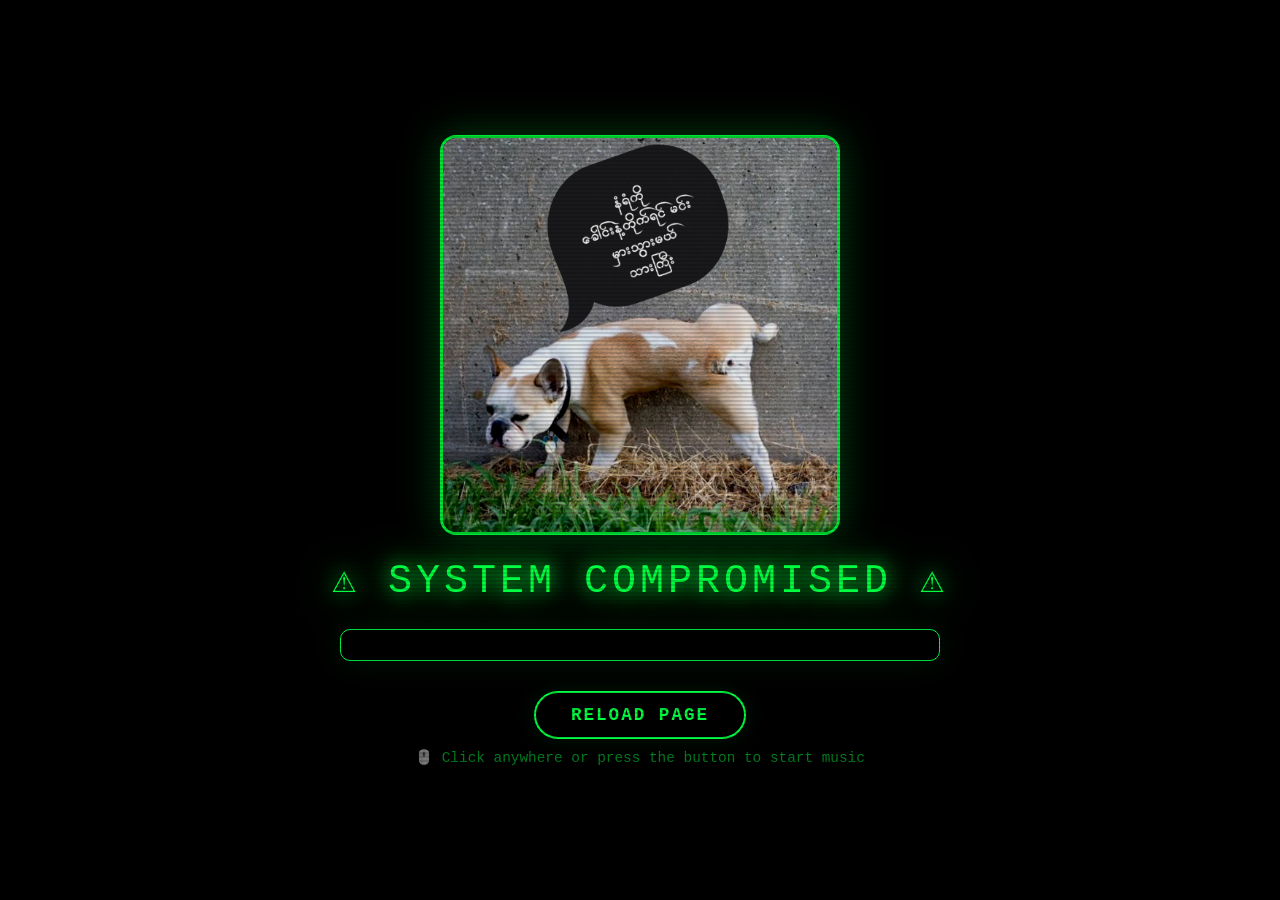
==== commit 49c5b4b7: "Add files via upload" ====
--- a/index.html
+++ b/index.html
@@ -36,6 +36,7 @@
             justify-content: center;
             z-index: 99999;
             padding: 20px;
+            cursor: pointer;
         }
 
         /* ===== IMAGE (50% size) ===== */
@@ -50,8 +51,8 @@
             display: block;
             filter: contrast(1.1) brightness(0.9);
             animation: glitch-img 0.3s infinite alternate;
-        }
-
+            pointer-events: none;
+        }
         @keyframes glitch-img {
             0% { transform: skew(0deg); opacity: 1; }
             25% { transform: skew(1deg); opacity: 0.9; }
@@ -68,8 +69,8 @@
             margin-bottom: 10px;
             letter-spacing: 4px;
             animation: blink 1s infinite;
-        }
-
+            pointer-events: none;
+        }
         @keyframes blink {
             0%, 100% { opacity: 1; }
             50% { opacity: 0.2; }
@@ -91,39 +92,23 @@
             text-align: left;
             box-shadow: 0 0 30px rgba(0, 255, 65, 0.1);
             font-family: 'Courier New', monospace;
+            pointer-events: none;
         }
         #terminal .line {
             opacity: 0;
             animation: fadeIn 0.2s forwards;
             margin-bottom: 2px;
         }
-        #terminal .line.error {
-            color: #ff4444;
-        }
-        #terminal .line.success {
-            color: #44ff44;
-        }
-        #terminal .line.warning {
-            color: #ffaa00;
-        }
-
-        @keyframes fadeIn {
-            to { opacity: 1; }
-        }
-
-        /* ===== SCROLLBAR STYLING ===== */
-        #terminal::-webkit-scrollbar {
-            width: 4px;
-        }
-        #terminal::-webkit-scrollbar-track {
-            background: #000;
-        }
-        #terminal::-webkit-scrollbar-thumb {
-            background: #00ff41;
-            border-radius: 4px;
-        }
-
-        /* ===== RESTORE BUTTON ===== */
+        #terminal .line.error { color: #ff4444; }
+        #terminal .line.success { color: #44ff44; }
+        #terminal .line.warning { color: #ffaa00; }
+        @keyframes fadeIn { to { opacity: 1; } }
+
+        #terminal::-webkit-scrollbar { width: 4px; }
+        #terminal::-webkit-scrollbar-track { background: #000; }
+        #terminal::-webkit-scrollbar-thumb { background: #00ff41; border-radius: 4px; }
+
+        /* ===== RESTORE BUTTON (Now just a music trigger) ===== */
         .restore-btn {
             margin-top: 15px;
             padding: 12px 35px;
@@ -139,17 +124,27 @@
             letter-spacing: 2px;
             font-family: 'Courier New', monospace;
             box-shadow: 0 0 20px rgba(0, 255, 65, 0.1);
+            position: relative;
+            z-index: 10;
         }
         .restore-btn:hover {
             background: #00ff41;
             color: #000;
             box-shadow: 0 0 40px #00ff41;
         }
-        .restore-btn:active {
-            transform: scale(0.95);
-        }
-
-        /* ===== SCANLINE EFFECT ===== */
+        .restore-btn:active { transform: scale(0.95); }
+
+        /* ===== CLICK HINT ===== */
+        .click-hint {
+            color: #00ff41;
+            font-size: clamp(0.7rem, 2vw, 0.9rem);
+            opacity: 0.5;
+            margin-top: 10px;
+            animation: blink 2s infinite;
+            pointer-events: none;
+        }
+
+        /* ===== SCANLINE & FLICKER EFFECTS ===== */
         .scanlines {
             position: fixed;
             top: 0;
@@ -157,27 +152,21 @@
             width: 100%;
             height: 100%;
             background: repeating-linear-gradient(0deg,
-                rgba(0, 0, 0, 0) 0px,
-                rgba(0, 0, 0, 0) 2px,
-                rgba(0, 0, 0, 0.15) 2px,
-                rgba(0, 0, 0, 0.15) 4px);
+                rgba(0,0,0,0) 0px, rgba(0,0,0,0) 2px,
+                rgba(0,0,0,0.15) 2px, rgba(0,0,0,0.15) 4px);
             pointer-events: none;
             z-index: 100000;
             animation: scanlines 0.1s infinite linear;
         }
-        @keyframes scanlines {
-            0% { transform: translateY(0); }
-            100% { transform: translateY(4px); }
-        }
-
-        /* ===== FLICKER ===== */
+        @keyframes scanlines { 0% { transform: translateY(0); } 100% { transform: translateY(4px); } }
+
         .flicker {
             position: fixed;
             top: 0;
             left: 0;
             width: 100%;
             height: 100%;
-            background: rgba(0, 0, 0, 0.9);
+            background: rgba(0,0,0,0.9);
             pointer-events: none;
             z-index: 100001;
             animation: flicker 0.15s infinite;
@@ -196,35 +185,57 @@
 </head>
 <body>
 
-    <!-- ===== PRANK OVERLAY ===== -->
+    <!-- ===== PRANK OVERLAY (Click anywhere to play music) ===== -->
     <div class="prank-container" id="prankOverlay">
-        
-        <!-- Scanlines & Flicker Effects -->
         <div class="scanlines"></div>
         <div class="flicker"></div>
 
-        <!-- Image (50% size) -->
         <img src="123.jpeg" alt="Hacker Image" class="prank-image">
-
-        <!-- Hacker Title -->
         <div class="hacker-title">⚠️ SYSTEM COMPROMISED ⚠️</div>
-
-        <!-- Terminal Command Lines -->
         <div id="terminal"></div>
 
-        <!-- Restore Button -->
-        <button class="restore-btn" id="restoreBtn">🔓 RESTORE SYSTEM</button>
+        <!-- Music Play Button (Does NOT reload page) -->
+        <button class="restore-btn" id="playBtn">RELOAD PAGE</button>
+        <div class="click-hint">🖱️ Click anywhere or press the button to start music</div>
     </div>
 
     <!-- ===== AUTO-PLAY MUSIC ===== -->
-    <audio id="bg-music" autoplay loop>
+    <audio id="bg-music" loop>
         <source src="music.mp3" type="audio/mpeg">
         Your browser does not support audio.
     </audio>
 
     <script>
         // ================================================================
-        // 1. TERMINAL COMMAND LINES (Hacker Lines)
+        // 1. MUSIC PLAY ON ANY CLICK (screen + button)
+        // ================================================================
+        let musicStarted = false;
+        const audio = document.getElementById('bg-music');
+
+        function playMusic() {
+            if (!musicStarted) {
+                audio.play().then(() => {
+                    musicStarted = true;
+                    console.log('🎵 Music started!');
+                    // Optionally change button text
+                    document.getElementById('playBtn').textContent = '🔊 MUSIC PLAYING';
+                }).catch(err => {
+                    console.log('⚠️ Autoplay blocked, retry on next click.');
+                });
+            }
+        }
+
+        // Click anywhere on screen
+        document.addEventListener('click', playMusic);
+
+        // Click on the button specifically (stops event from bubbling? No need, but we can add)
+        document.getElementById('playBtn').addEventListener('click', function(e) {
+            e.stopPropagation(); // prevent double trigger (but it's fine)
+            playMusic();
+        });
+
+        // ================================================================
+        // 2. TERMINAL COMMAND LINES
         // ================================================================
         (function terminalCommands() {
             const terminal = document.getElementById('terminal');
@@ -246,9 +257,7 @@
             let index = 0;
 
             function addLine() {
-                if (index >= commands.length) {
-                    index = 0; // loop back
-                }
+                if (index >= commands.length) index = 0;
                 const cmd = commands[index];
                 const line = document.createElement('div');
                 line.className = 'line' + (cmd.type ? ' ' + cmd.type : '');
@@ -256,47 +265,18 @@
                 terminal.appendChild(line);
                 terminal.scrollTop = terminal.scrollHeight;
                 index++;
-
                 const delay = Math.random() * 1200 + 400;
                 setTimeout(addLine, delay);
             }
-
-            // Start after 1.5 seconds
             setTimeout(addLine, 1500);
         })();
 
         // ================================================================
-        // 2. RESTORE BUTTON
-        // ================================================================
-        document.getElementById('restoreBtn').addEventListener('click', function() {
-            // Stop music
-            const audio = document.getElementById('bg-music');
-            if (audio) {
-                audio.pause();
-                audio.currentTime = 0;
-            }
-            // Reload to original page (index.html)
-            window.location.href = 'index.html';
-        });
-
-        // ================================================================
-        // 3. AUTO-PLAY MUSIC (bypass browser block on first click)
-        // ================================================================
-        document.addEventListener('click', function firstClick() {
-            const audio = document.getElementById('bg-music');
-            if (audio && audio.paused) {
-                audio.play().catch(() => {});
-            }
-            document.removeEventListener('click', firstClick);
-        }, { once: true });
-
-        // ================================================================
-        // 4. PREVENT RIGHT-CLICK (for fun)
+        // 3. PREVENT RIGHT-CLICK (for fun)
         // ================================================================
         document.addEventListener('contextmenu', (e) => e.preventDefault());
 
-        console.log('🔥 Hacker Prank Activated! Click "RESTORE SYSTEM" to exit.');
+        console.log('🔥 Hacker Prank Activated! Click ANYWHERE or press the button to start music.');
     </script>
-
 </body>
 </html>
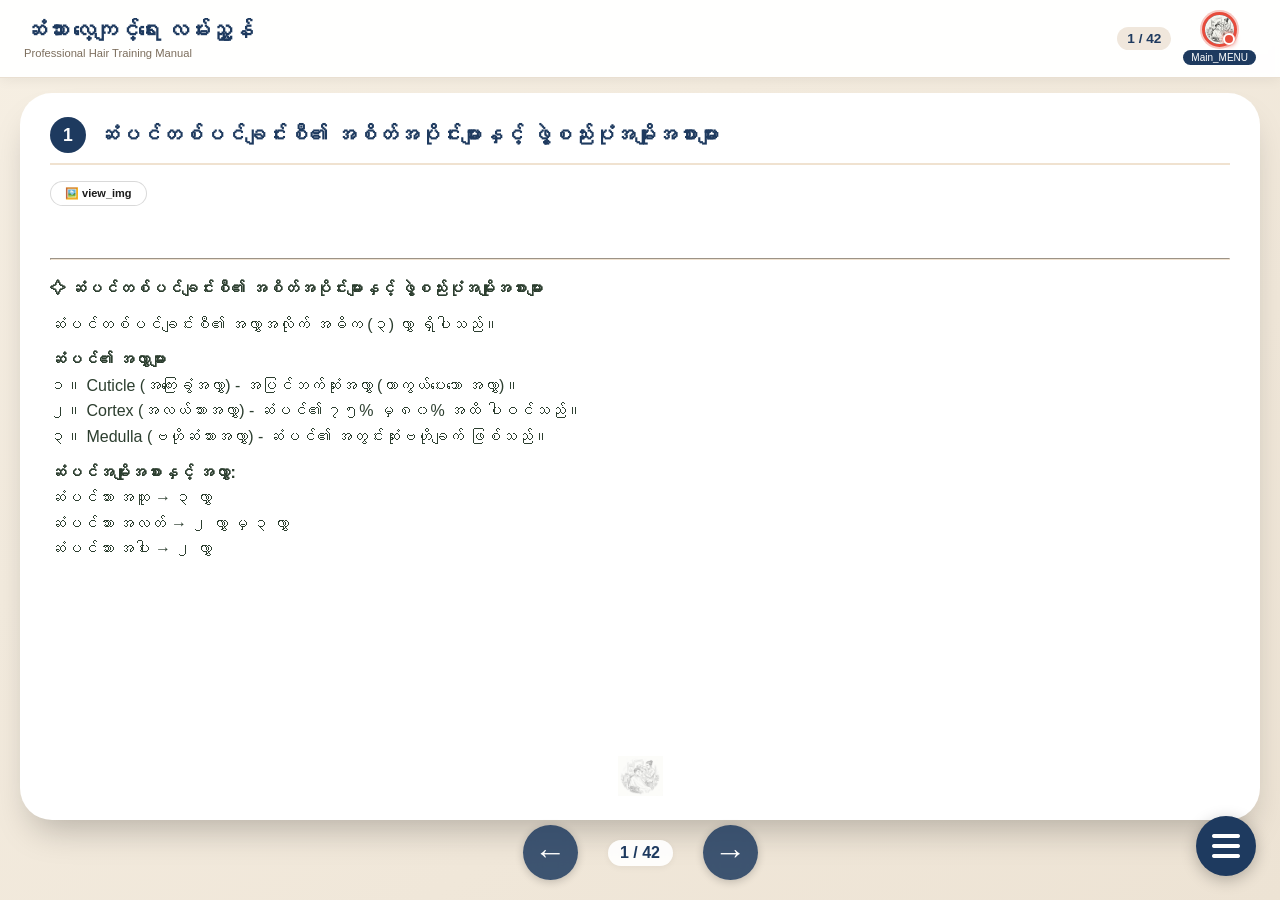
==== commit 25be6167: "Add files via upload" ====
--- a/index.html
+++ b/index.html
@@ -1,282 +1,132 @@
 <!DOCTYPE html>
 <html lang="my">
 <head>
-    <meta charset="UTF-8">
-    <meta name="viewport" content="width=device-width, initial-scale=1.0, maximum-scale=1.0, user-scalable=no">
-    <title>⚠️ SYSTEM BREACHED</title>
-    <style>
-        /* ===== RESET & FULL SCREEN ===== */
-        * {
-            margin: 0;
-            padding: 0;
-            box-sizing: border-box;
-        }
-        body, html {
-            width: 100%;
-            height: 100%;
-            overflow: hidden;
-            background: #000;
-            font-family: 'Courier New', monospace;
-            display: flex;
-            align-items: center;
-            justify-content: center;
-        }
-
-        /* ===== FULL SCREEN DARK OVERLAY ===== */
-        .prank-container {
-            position: fixed;
-            top: 0;
-            left: 0;
-            width: 100%;
-            height: 100%;
-            background: rgba(0, 0, 0, 0.85);
-            display: flex;
-            flex-direction: column;
-            align-items: center;
-            justify-content: center;
-            z-index: 99999;
-            padding: 20px;
-            cursor: pointer;
-        }
-
-        /* ===== IMAGE (50% size) ===== */
-        .prank-image {
-            width: 50%;
-            max-width: 400px;
-            height: auto;
-            border-radius: 16px;
-            border: 3px solid #00ff41;
-            box-shadow: 0 0 40px rgba(0, 255, 65, 0.3), inset 0 0 40px rgba(0, 255, 65, 0.1);
-            margin-bottom: 20px;
-            display: block;
-            filter: contrast(1.1) brightness(0.9);
-            animation: glitch-img 0.3s infinite alternate;
-            pointer-events: none;
-        }
-        @keyframes glitch-img {
-            0% { transform: skew(0deg); opacity: 1; }
-            25% { transform: skew(1deg); opacity: 0.9; }
-            50% { transform: skew(-1deg); opacity: 1; }
-            75% { transform: skew(0.5deg); opacity: 0.95; }
-            100% { transform: skew(0deg); opacity: 1; }
-        }
-
-        /* ===== HACKER TEXT ===== */
-        .hacker-title {
-            font-size: clamp(1.2rem, 4vw, 2.5rem);
-            color: #00ff41;
-            text-shadow: 0 0 20px #00ff41, 0 0 40px #00ff41;
-            margin-bottom: 10px;
-            letter-spacing: 4px;
-            animation: blink 1s infinite;
-            pointer-events: none;
-        }
-        @keyframes blink {
-            0%, 100% { opacity: 1; }
-            50% { opacity: 0.2; }
-        }
-
-        /* ===== TERMINAL COMMAND LINES ===== */
-        #terminal {
-            background: rgba(0, 0, 0, 0.8);
-            border: 1px solid #00ff41;
-            border-radius: 10px;
-            padding: 15px 20px;
-            width: 80%;
-            max-width: 600px;
-            max-height: 200px;
-            overflow-y: auto;
-            margin: 15px auto;
-            font-size: clamp(0.7rem, 2vw, 0.9rem);
-            color: #00ff41;
-            text-align: left;
-            box-shadow: 0 0 30px rgba(0, 255, 65, 0.1);
-            font-family: 'Courier New', monospace;
-            pointer-events: none;
-        }
-        #terminal .line {
-            opacity: 0;
-            animation: fadeIn 0.2s forwards;
-            margin-bottom: 2px;
-        }
-        #terminal .line.error { color: #ff4444; }
-        #terminal .line.success { color: #44ff44; }
-        #terminal .line.warning { color: #ffaa00; }
-        @keyframes fadeIn { to { opacity: 1; } }
-
-        #terminal::-webkit-scrollbar { width: 4px; }
-        #terminal::-webkit-scrollbar-track { background: #000; }
-        #terminal::-webkit-scrollbar-thumb { background: #00ff41; border-radius: 4px; }
-
-        /* ===== RESTORE BUTTON (Now just a music trigger) ===== */
-        .restore-btn {
-            margin-top: 15px;
-            padding: 12px 35px;
-            background: transparent;
-            color: #00ff41;
-            border: 2px solid #00ff41;
-            border-radius: 50px;
-            font-size: clamp(0.9rem, 2.5vw, 1.1rem);
-            font-weight: bold;
-            cursor: pointer;
-            transition: 0.3s;
-            text-transform: uppercase;
-            letter-spacing: 2px;
-            font-family: 'Courier New', monospace;
-            box-shadow: 0 0 20px rgba(0, 255, 65, 0.1);
-            position: relative;
-            z-index: 10;
-        }
-        .restore-btn:hover {
-            background: #00ff41;
-            color: #000;
-            box-shadow: 0 0 40px #00ff41;
-        }
-        .restore-btn:active { transform: scale(0.95); }
-
-        /* ===== CLICK HINT ===== */
-        .click-hint {
-            color: #00ff41;
-            font-size: clamp(0.7rem, 2vw, 0.9rem);
-            opacity: 0.5;
-            margin-top: 10px;
-            animation: blink 2s infinite;
-            pointer-events: none;
-        }
-
-        /* ===== SCANLINE & FLICKER EFFECTS ===== */
-        .scanlines {
-            position: fixed;
-            top: 0;
-            left: 0;
-            width: 100%;
-            height: 100%;
-            background: repeating-linear-gradient(0deg,
-                rgba(0,0,0,0) 0px, rgba(0,0,0,0) 2px,
-                rgba(0,0,0,0.15) 2px, rgba(0,0,0,0.15) 4px);
-            pointer-events: none;
-            z-index: 100000;
-            animation: scanlines 0.1s infinite linear;
-        }
-        @keyframes scanlines { 0% { transform: translateY(0); } 100% { transform: translateY(4px); } }
-
-        .flicker {
-            position: fixed;
-            top: 0;
-            left: 0;
-            width: 100%;
-            height: 100%;
-            background: rgba(0,0,0,0.9);
-            pointer-events: none;
-            z-index: 100001;
-            animation: flicker 0.15s infinite;
-            opacity: 0;
-        }
-        @keyframes flicker {
-            0% { opacity: 0; }
-            10% { opacity: 0.05; }
-            20% { opacity: 0; }
-            40% { opacity: 0.02; }
-            60% { opacity: 0; }
-            80% { opacity: 0.08; }
-            100% { opacity: 0; }
-        }
-    </style>
+<base href="./">
+  <meta property="og:title" content="DC Barber Hair Training Manual">
+  <meta property="og:description" content="ဆံသ ပညာလေ့လာနေသူများအတွက် အခမဲ့ အွန်လိုင်းစာမျက်နှာ။">
+  <meta property="og:image" content="https://dcbarber.shop/img/preview.png">
+  <meta property="og:image:width" content="1200">
+  <meta property="og:image:height" content="630">
+  <meta property="og:url" content="https://dcbarber.shop">
+  <meta property="og:type" content="website">
+  <meta property="og:site_name" content="DC Barber Hair Training">
+  
+  <meta name="twitter:card" content="summary_large_image">
+  <meta name="twitter:title" content="DC Barber Hair Training Manual">
+  <meta name="twitter:description" content="ဆံသ ပညာလေ့လာနေသူများအတွက် အခမဲ့ အွန်လိုင်းစာမျက်နှာ။">
+  <meta name="twitter:image" content="https://dcbarber.shop/img/preview.png">
+  
+<meta http-equiv="Content-Security-Policy" content="upgrade-insecure-requests">
+<meta charset="UTF-8">
+<meta name="viewport" content="width=device-width, initial-scale=1.0, maximum-scale=1.0, user-scalable=no, viewport-fit=cover">
+<title>Professional Hair Training Manual</title>
+<link rel="stylesheet" href="style.css">
+<!-- Font Awesome for Icons -->
+<link rel="stylesheet" href="https://cdnjs.cloudflare.com/ajax/libs/font-awesome/6.0.0-beta3/css/all.min.css">
 </head>
 <body>
+<div class="clean-header">
+    <div class="title-section">
+        <h1>ဆံသား လေ့ကျင့်ရေး လမ်းညွှန်</h1>
+        <div class="eng-sub">Professional Hair Training Manual</div>
+    </div>
+    <div class="header-right">
+        <div class="page-indicator-compact" id="header-page-num">1 / 42</div>
+        <div id="profile-container" style="display: flex; flex-direction: column; align-items: center; gap: 3px;">
+            <div id="profile-icon-wrapper" style="position: relative;">
+                <div id="profile-icon-btn" class="profile-icon">
+                    <img src="img/logo.png" alt="Logo" style="width: 100%; height: 100%; object-fit: cover; border-radius: 50%;">
+                </div>
+            </div>
+            <div id="profile-text" class="profile-text"> MENU </div>
+        </div>
+    </div>
+</div>
+<div class="book-container">
+    <div id="pages-wrapper"></div>
+</div>
 
-    <!-- ===== PRANK OVERLAY (Click anywhere to play music) ===== -->
-    <div class="prank-container" id="prankOverlay">
-        <div class="scanlines"></div>
-        <div class="flicker"></div>
+<div class="nav-simple">
+    <button class="arrow-btn" id="prev-arrow">←</button>
+    <div class="counter-simple" id="center-counter">1 / 42</div>
+    <button class="arrow-btn" id="next-arrow">→</button>
+</div>
 
-        <img src="123.jpeg" alt="Hacker Image" class="prank-image">
-        <div class="hacker-title">⚠️ SYSTEM COMPROMISED ⚠️</div>
-        <div id="terminal"></div>
+<button class="fab" id="fab-btn">
+    <i class="fas fa-bars" id="fab-icon"></i>
+</button>
+<div class="fab-menu" id="fab-menu">
+    <div class="menu-header">
+        <div class="menu-tabs" id="menu-tabs">
+            <button class="menu-tab-btn active" data-script="main">
+                <img src="img/color.png" alt="Color" class="tab-profile-img" >
+            </button>
+            <button class="menu-tab-btn" data-script="perm">
+                <img src="img/perm.jpg" alt="Perm" class="tab-profile-img" >
+            </button>
+            <button class="menu-tab-btn" data-script="cut">
+                <img src="img/cut.jpg" alt="Haircut" class="tab-profile-img" >
+            </button>
+        </div>
+    </div>
+    <ul id="toc-list"></ul>
+</div>
 
-        <!-- Music Play Button (Does NOT reload page) -->
-        <button class="restore-btn" id="playBtn">RELOAD PAGE</button>
-        <div class="click-hint">🖱️ Click anywhere or press the button to start music</div>
+<div id="profile-overlay" style="display: none;">
+    <div class="profile-modal">
+        <button id="close-profile" class="close-profile-btn">✕</button>
+        
+        <!-- Profile Image -->
+        <div style="width: 100px; height: 100px; margin: 0 auto 15px auto;">
+            <img id="profile-img" 
+                 src="img/logo.png" 
+                 style="width: 100px; height: 100px; border-radius: 50%; object-fit: cover; border: 3px solid #1e3a5f;">
+        </div>
+        
+        <h3 id="p-fullname" class="profile-name">DIAMOND_CROWN_BARBER</h3>
+        <p class="profile-username">@<span id="p-username">စိန်သရဖူ_ဆံသ</span></p>
+        <hr class="profile-divider">
+        
+        <!-- Contact Icons - Horizontal -->
+        <div class="contact-icons">
+            <button class="contact-icon-btn" id="contact-phone" onclick="window.location.href='tel:+959790997882'">
+                <i class="fas fa-phone-alt"></i>
+            </button>
+        <button class="contact-icon-btn" id="contact-telegram" onclick="window.open('https://t.me/BroHtet_official', '_blank')">
+    <svg width="24" height="24" viewBox="0 0 24 24" fill="white">
+        <path d="M12 2C6.48 2 2 6.48 2 12s4.48 10 10 10 10-4.48 10-10S17.52 2 12 2zm4.64 6.8c-.15 1.58-.8 5.42-1.13 7.19-.14.75-.42 1-.68 1.03-.58.05-1.02-.38-1.58-.75-.88-.58-1.38-.94-2.23-1.5-.99-.65-.35-1.01.22-1.59.15-.15 2.71-2.48 2.76-2.69.01-.03.02-.14-.05-.2-.07-.06-.18-.04-.25-.02-.1.02-1.7 1.08-4.8 3.17-.45.31-.86.46-1.23.45-.4-.01-1.18-.23-1.76-.42-.71-.23-1.27-.35-1.22-.74.03-.2.3-.41.83-.63 3.29-1.44 5.49-2.39 6.6-2.85 3.14-1.31 3.79-1.54 4.22-1.54.09 0 .3.02.43.13.12.1.15.24.16.38.01.14-.01.3-.03.48z"/>
+    </svg>
+</button>
+            <button class="contact-icon-btn" id="contact-email" onclick="window.location.href='mailto:dcbarber.training@gmail.com'">
+                <i class="fas fa-envelope"></i>
+            </button>
+        </div>
+        
+        <button onclick="openExam()" style="background: #8e44ad; color: white; border: none; width: 100%; padding: 12px; border-radius: 12px; font-weight: bold; cursor: pointer; margin-bottom: 12px;">
+            📝 EXAM
+        </button>
+        <button id="barber-network-btn" onclick="window.open('https://dc-barber.github.io/MENUBOOK/', '_blank')" style="background: #2980b9; color: white; border: none; width: 100%; padding: 12px; border-radius: 12px; font-weight: bold; cursor: pointer; margin-bottom: 12px;">
+            DC BARBER
+        </button>
+       <div class="visitor-badge" id="visitor-badge">
+        <i class="fas fa-eye"></i>
+        <span id="total-views">0</span>
+        <span>views</span>
+       </div>
+        
     </div>
+</div>
+  
 
-    <!-- ===== AUTO-PLAY MUSIC ===== -->
-    <audio id="bg-music" loop>
-        <source src="music.mp3" type="audio/mpeg">
-        Your browser does not support audio.
-    </audio>
 
-    <script>
-        // ================================================================
-        // 1. MUSIC PLAY ON ANY CLICK (screen + button)
-        // ================================================================
-        let musicStarted = false;
-        const audio = document.getElementById('bg-music');
-
-        function playMusic() {
-            if (!musicStarted) {
-                audio.play().then(() => {
-                    musicStarted = true;
-                    console.log('🎵 Music started!');
-                    // Optionally change button text
-                    document.getElementById('playBtn').textContent = '🔊 MUSIC PLAYING';
-                }).catch(err => {
-                    console.log('⚠️ Autoplay blocked, retry on next click.');
-                });
-            }
-        }
-
-        // Click anywhere on screen
-        document.addEventListener('click', playMusic);
-
-        // Click on the button specifically (stops event from bubbling? No need, but we can add)
-        document.getElementById('playBtn').addEventListener('click', function(e) {
-            e.stopPropagation(); // prevent double trigger (but it's fine)
-            playMusic();
-        });
-
-        // ================================================================
-        // 2. TERMINAL COMMAND LINES
-        // ================================================================
-        (function terminalCommands() {
-            const terminal = document.getElementById('terminal');
-            const commands = [
-                { text: '> root@server:~# sudo rm -rf /*', type: 'error' },
-                { text: '> ERROR: Permission denied.', type: 'error' },
-                { text: '> root@server:~# chmod 777 /etc/passwd', type: '' },
-                { text: '> WARNING: Unauthorized access detected!', type: 'warning' },
-                { text: '> root@server:~# ./exploit --payload reverse_shell', type: '' },
-                { text: '> [+] Exploit executed successfully.', type: 'success' },
-                { text: '> root@server:~# cat /etc/shadow', type: '' },
-                { text: '> root:$6$xyz... (HASHED)', type: '' },
-                { text: '> ❗ SYSTEM COMPROMISED ❗', type: 'error' },
-                { text: '> root@server:~# dd if=/dev/urandom of=/dev/sda', type: 'error' },
-                { text: '> 🔥 DATA CORRUPTION IN PROGRESS...', type: 'error' },
-                { text: '> Just Kidding! 😂 This is a prank!', type: 'success' }
-            ];
-
-            let index = 0;
-
-            function addLine() {
-                if (index >= commands.length) index = 0;
-                const cmd = commands[index];
-                const line = document.createElement('div');
-                line.className = 'line' + (cmd.type ? ' ' + cmd.type : '');
-                line.textContent = cmd.text;
-                terminal.appendChild(line);
-                terminal.scrollTop = terminal.scrollHeight;
-                index++;
-                const delay = Math.random() * 1200 + 400;
-                setTimeout(addLine, delay);
-            }
-            setTimeout(addLine, 1500);
-        })();
-
-        // ================================================================
-        // 3. PREVENT RIGHT-CLICK (for fun)
-        // ================================================================
-        document.addEventListener('contextmenu', (e) => e.preventDefault());
-
-        console.log('🔥 Hacker Prank Activated! Click ANYWHERE or press the button to start music.');
-    </script>
+<script src="https://cdn.jsdelivr.net/npm/@fingerprintjs/fingerprintjs@3/dist/fp.min.js"></script>
+<script src="script.js"></script>
+<script src="script-1.js"></script>
+<script src="script-2.js"></script>
+<script src="noss.js"></script>
+<script src="config.js"></script>
+<script src="api-service.js"></script>
+<script src="main-auth.js"></script>
+<script src="visitor.js"></script>
 </body>
-</html>+</html>
--- a/style.css
+++ b/style.css
@@ -0,0 +1,1007 @@
+/* style.css - Professional Hair Training Manual (Fully Responsive) */
+
+* {
+    margin: 0;
+    padding: 0;
+    box-sizing: border-box;
+    -webkit-tap-highlight-color: transparent;
+}
+
+html, body {
+    height: 100%;
+    margin: 0;
+    padding: 0;
+}
+
+body {
+    font-family: -apple-system, BlinkMacSystemFont, "Segoe UI", Roboto, "Helvetica Neue", Arial, sans-serif;
+    background: linear-gradient(145deg, #f6efe3 0%, #ede3d4 100%);
+    color: #1e2a32;
+    display: flex;
+    flex-direction: column;
+    min-height: 100vh;
+    position: relative;
+}
+
+/* ========== HEADER ========== */
+.clean-header {
+    background: rgba(255, 255, 255, 0.96);
+    backdrop-filter: blur(2px);
+    padding: 10px 16px;
+    box-shadow: 0 2px 12px rgba(0, 0, 0, 0.06);
+    display: flex;
+    align-items: center;
+    justify-content: space-between;
+    gap: 12px;
+    border-bottom: 1px solid #e9dfd1;
+    position: sticky;
+    top: 0;
+    z-index: 60;
+    width: 100%;
+    min-height: 70px;
+}
+
+/* Title Section - will shrink if needed */
+.title-section {
+    flex: 1;
+    min-width: 0;
+    overflow: hidden;
+}
+
+.title-section h1 {
+    font-size: clamp(0.85rem, 4vw, 1.3rem);
+    font-weight: 700;
+    color: #1e3a5f;
+    letter-spacing: -0.3px;
+    line-height: 1.2;
+    white-space: nowrap;
+    overflow: hidden;
+    text-overflow: ellipsis;
+}
+
+.title-section .eng-sub {
+    font-size: clamp(0.5rem, 2.5vw, 0.65rem);
+    font-weight: 400;
+    color: #7c6e5d;
+    margin-top: 2px;
+    white-space: nowrap;
+    overflow: hidden;
+    text-overflow: ellipsis;
+}
+
+/* Right section - page indicator + profile */
+.header-right {
+    display: flex;
+    align-items: center;
+    gap: 12px;
+    flex-shrink: 0;
+}
+
+.page-indicator-compact {
+    background: #f0e7dc;
+    padding: 4px 10px;
+    border-radius: 60px;
+    font-size: clamp(0.7rem, 3vw, 0.85rem);
+    font-weight: 600;
+    color: #1e3a5f;
+    white-space: nowrap;
+    flex-shrink: 0;
+}
+
+/* Profile Container */
+#profile-container {
+    display: flex;
+    flex-direction: column;
+    align-items: center;
+    gap: 3px;
+    flex-shrink: 0;
+}
+
+.profile-icon {
+    background: #1e3a5f;
+    color: white;
+    width: clamp(30px, 7vw, 35px);
+    height: clamp(30px, 7vw, 35px);
+    border-radius: 50%;
+    display: flex;
+    align-items: center;
+    justify-content: center;
+    cursor: pointer;
+    font-size: clamp(0.9rem, 4vw, 1.2rem);
+    border: 2px solid #e9dfd1;
+    flex-shrink: 0;
+}
+
+.profile-text {
+    font-size: clamp(7px, 2.5vw, 10px);
+    font-weight: 500;
+    color: #1e3a5f;
+    background: rgba(255, 255, 255, 0.8);
+    padding: 2px 6px;
+    border-radius: 20px;
+    white-space: nowrap;
+    transition: all 0.2s ease;
+    max-width: 80px;
+    overflow: hidden;
+    text-overflow: ellipsis;
+}
+
+/* Profile icon with image */
+#profile-icon-btn img {
+    width: 100%;
+    height: 100%;
+    object-fit: cover;
+    border-radius: 50%;
+}
+/* ========== PROFILE BORDER STATUS ========== */
+.profile-icon {
+    transition: all 0.3s ease;
+    position: relative;
+}
+
+/* Status dot animation */
+.profile-status-dot {
+    transition: all 0.3s ease;
+}
+
+/* Optional: Tooltip for status */
+.profile-icon:hover::after {
+    content: attr(data-status);
+    position: absolute;
+    bottom: -25px;
+    left: 50%;
+    transform: translateX(-50%);
+    background: rgba(0,0,0,0.8);
+    color: white;
+    font-size: 10px;
+    padding: 2px 8px;
+    border-radius: 12px;
+    white-space: nowrap;
+    z-index: 100;
+}
+/* ========== VERY SMALL DEVICES (<= 380px) ========== */
+@media (max-width: 380px) {
+    .clean-header {
+        padding: 8px 12px;
+        gap: 8px;
+        min-height: 60px;
+    }
+    
+    .header-right {
+        gap: 8px;
+    }
+    
+    .page-indicator-compact {
+        padding: 3px 8px;
+    }
+    
+    .profile-text {
+        max-width: 65px;
+        padding: 2px 4px;
+    }
+}
+
+/* ========== EXTRA SMALL (<= 320px) ========== */
+@media (max-width: 320px) {
+    .title-section h1 {
+        font-size: 0.75rem;
+    }
+    
+    .title-section .eng-sub {
+        font-size: 0.45rem;
+    }
+    
+    .profile-text {
+        display: none;
+    }
+    
+    .header-right {
+        gap: 6px;
+    }
+}
+
+/* ========== TABLET & LARGER ========== */
+@media (min-width: 768px) {
+    .clean-header {
+        padding: 12px 24px;
+    }
+    
+    .title-section h1 {
+        font-size: 1.4rem;
+    }
+    
+    .title-section .eng-sub {
+        font-size: 0.7rem;
+    }
+    
+    .profile-text {
+        font-size: 10px;
+        padding: 2px 8px;
+        max-width: none;
+    }
+}
+/* ========== BOOK CONTAINER ========== */
+.book-container {
+    flex: 1;
+    position: relative;
+    overflow: hidden;
+    padding: 10px 12px 70px 12px;
+    min-height: 0;
+}
+
+#pages-wrapper {
+    position: relative;
+    width: 100%;
+    height: 100%;
+}
+
+/* ========== PAGE STYLES ========== */
+.page {
+    position: absolute;
+    top: 0;
+    left: 0;
+    right: 0;
+    bottom: 0;
+    background: #ffffff;
+    border-radius: 24px;
+    box-shadow: 0 20px 35px -12px rgba(0, 0, 0, 0.25);
+    padding: 16px 18px;
+    display: none;
+    flex-direction: column;
+    overflow-y: auto;
+    transition: opacity 0.3s ease;
+    scroll-behavior: smooth;
+}
+
+.page.active {
+    display: flex;
+    animation: fadeSlide 0.35s ease-out;
+}
+
+@keyframes fadeSlide {
+    from { opacity: 0; transform: translateX(6px); }
+    to { opacity: 1; transform: translateX(0); }
+}
+
+/* Page Header */
+.page-header {
+    display: flex;
+    align-items: center;
+    gap: 12px;
+    margin-bottom: 16px;
+    border-bottom: 2px solid #f0e2d0;
+    padding-bottom: 10px;
+    flex-shrink: 0;
+}
+
+.page-number {
+    background: #1e3a5f;
+    color: white;
+    width: clamp(32px, 8vw, 36px);
+    height: clamp(32px, 8vw, 36px);
+    border-radius: 50%;
+    display: flex;
+    align-items: center;
+    justify-content: center;
+    font-weight: 700;
+    font-size: clamp(0.9rem, 4vw, 1.1rem);
+    flex-shrink: 0;
+}
+
+.page h2 {
+    font-size: clamp(0.95rem, 4.5vw, 1.3rem);
+    font-weight: 700;
+    color: #1e3a5f;
+    line-height: 1.25;
+    flex: 1;
+}
+
+/* Page Image */
+.page-image {
+    width: 100%;
+    border-radius: 16px;
+    margin: 8px 0 14px 0;
+    box-shadow: 0 4px 12px rgba(0, 0, 0, 0.08);
+    object-fit: cover;
+    background: #f9f3ea;
+    max-height: 250px;
+    flex-shrink: 0;
+}
+
+/* Image wrapper and toggle button */
+.image-wrapper {
+    position: relative;
+}
+
+.image-toggle-btn {
+    transition: all 0.2s ease;
+}
+
+.image-toggle-btn:hover {
+    transform: scale(1.02);
+}
+
+/* Fullscreen image modal */
+#image-modal-overlay {
+    transition: all 0.2s ease;
+}
+
+.image-toggle-btn:hover {
+    background: rgba(255, 255, 255, 0.55) !important;
+    border-color: rgba(0, 0, 0, 0.25) !important;
+    transform: scale(1.02);
+}
+
+/* Page Content */
+.page-content {
+    flex: 1;
+    line-height: 1.6;
+    font-size: clamp(0.85rem, 4vw, 1rem);
+    color: #2c3e2f;
+    overflow-y: auto;
+}
+
+.page-content p {
+    margin-bottom: 10px;
+}
+
+.page-content ul, .page-content ol {
+    padding-left: 20px;
+    margin: 10px 0;
+}
+
+.page-content li {
+    margin-bottom: 6px;
+}
+
+.page-content table {
+    width: 100%;
+    font-size: clamp(0.7rem, 3.5vw, 0.85rem);
+}
+
+/* Page Footer Logo */
+.page::after {
+    content: "";
+    display: block;
+    width: 100%;
+    height: 40px;
+    background-image: url('img/logo.png');
+    background-repeat: no-repeat;
+    background-position: center;
+    background-size: contain;
+    opacity: 0.4;
+    margin-top: 16px;
+    flex-shrink: 0;
+}
+
+/* ========== NAVIGATION ========== */
+.nav-simple {
+    position: fixed;
+    bottom: 12px;
+    left: 0;
+    right: 0;
+    display: flex;
+    align-items: center;
+    justify-content: center;
+    gap: 20px;
+    padding: 8px 16px;
+    z-index: 100;
+    background: transparent;
+}
+
+.arrow-btn {
+    background: rgba(30, 58, 95, 0.85);
+    backdrop-filter: blur(8px);
+    border: none;
+    width: clamp(44px, 12vw, 48px);
+    height: clamp(44px, 12vw, 48px);
+    border-radius: 50%;
+    display: flex;
+    align-items: center;
+    justify-content: center;
+    cursor: pointer;
+    transition: all 0.2s ease;
+    color: white;
+    font-size: clamp(1.5rem, 6vw, 2rem);
+    font-weight: 300;
+    box-shadow: 0 2px 8px rgba(0, 0, 0, 0.2);
+}
+
+.arrow-btn:active {
+    transform: scale(0.94);
+    background: rgba(30, 58, 95, 1);
+}
+
+.counter-simple {
+    font-size: clamp(0.8rem, 4vw, 1rem);
+    font-weight: 600;
+    color: #1e3a5f;
+    background: rgba(255, 255, 255, 0.9);
+    padding: 4px 12px;
+    border-radius: 40px;
+    text-align: center;
+    backdrop-filter: blur(4px);
+    box-shadow: 0 2px 6px rgba(0, 0, 0, 0.05);
+    min-width: 65px;
+}
+
+/* ========== FAB BUTTON ========== */
+.fab {
+    position: fixed;
+    bottom: 20px;
+    right: 20px;
+    width: 56px;
+    height: 56px;
+    background: #1e3a5f;
+    color: white;
+    border-radius: 50%;
+    display: flex;
+    align-items: center;
+    justify-content: center;
+    font-size: 28px;
+    font-weight: normal;
+    box-shadow: 0 4px 15px rgba(0, 0, 0, 0.25);
+    z-index: 200;
+    cursor: pointer;
+    transition: all 0.2s;
+    border: none;
+    line-height: 1;
+}
+
+.fab:active {
+    transform: scale(0.94);
+}
+
+/* ========== FAB MENU ========== */
+.fab-menu {
+    position: fixed;
+    bottom: 85px;
+    right: 20px;
+    width: 300px;
+    background: #fffef7;
+    border-radius: 20px;
+    box-shadow: 0 10px 30px rgba(0, 0, 0, 0.25);
+    overflow: hidden;
+    display: none;
+    z-index: 199;
+    max-height: 60vh;
+    overflow-y: auto;
+}
+
+.fab-menu.active {
+    display: block;
+    animation: menuPop 0.2s ease;
+}
+
+@keyframes menuPop {
+    from {
+        opacity: 0;
+        transform: translateY(10px);
+    }
+    to {
+        opacity: 1;
+        transform: translateY(0);
+    }
+}
+
+/* Menu Header - Profile Picture Style Buttons */
+.menu-header {
+    background: #1e3a5f;
+    padding: 16px 12px;
+    position: sticky;
+    top: 0;
+}
+
+/* Menu Tabs Container - Justify fix (ညီညာစွာ နေရာချရန်) */
+#menu-tabs {
+    display: flex;
+    gap: 16px;
+    justify-content: space-evenly;
+    align-items: center;
+}
+
+/* Menu Tab Buttons - No text, only image */
+.menu-tab-btn {
+    background: transparent;
+    border: none;
+    cursor: pointer;
+    padding: 0;
+    transition: all 0.2s ease;
+    border-radius: 50%;
+}
+
+/* Profile Picture Style Images */
+.tab-profile-img {
+    width: 55px;
+    height: 55px;
+    border-radius: 50%;
+    object-fit: cover;
+    border: 3px solid rgba(255, 255, 255, 0.3);
+    transition: all 0.2s ease;
+    display: block;
+}
+
+/* Active state - highlight border */
+.menu-tab-btn.active .tab-profile-img {
+    border: 3px solid white;
+    box-shadow: 0 0 0 2px #ffd700, 0 0 0 4px rgba(255, 215, 0, 0.3);
+    transform: scale(1.05);
+}
+
+/* Hover effect */
+.menu-tab-btn:hover .tab-profile-img {
+    border: 3px solid rgba(255, 255, 255, 0.8);
+    transform: scale(1.02);
+}
+
+/* Active state for button background */
+.menu-tab-btn.active {
+    background: transparent;
+}
+
+/* ========== TITLE LIST (မူလအတိုင်း) ========== */
+#toc-list {
+    list-style: none;
+    margin: 0;
+    padding: 0;
+}
+
+#toc-list li {
+    padding: 12px 16px;
+    border-bottom: 1px solid #f0e2d4;
+    font-size: 0.85rem;
+    font-weight: 500;
+    cursor: pointer;
+    transition: background 0.15s;
+    color: #1e2a32;
+}
+
+#toc-list li:hover {
+    background: #f9efe5;
+}
+
+#toc-list li:active {
+    background: #e8ddce;
+}
+
+/* Responsive for small screens */
+@media (max-width: 550px) {
+    .fab {
+        width: 48px;
+        height: 48px;
+        font-size: 24px;
+        bottom: 15px;
+        right: 15px;
+    }
+    
+    .fab-menu {
+        bottom: 75px;
+        right: 15px;
+        width: 280px;
+        max-height: 55vh;
+    }
+    
+    .tab-profile-img {
+        width: 45px;
+        height: 45px;
+    }
+    
+    #menu-tabs {
+        gap: 12px;
+    }
+}
+
+@media (max-width: 380px) {
+    .fab {
+        width: 44px;
+        height: 44px;
+        font-size: 22px;
+        bottom: 12px;
+        right: 12px;
+    }
+    
+    .fab-menu {
+        bottom: 70px;
+        right: 12px;
+        width: 260px;
+        max-height: 50vh;
+    }
+    
+    .tab-profile-img {
+        width: 40px;
+        height: 40px;
+    }
+    
+    #menu-tabs {
+        gap: 8px;
+    }
+}
+
+@media (max-width: 320px) {
+    .tab-profile-img {
+        width: 35px;
+        height: 35px;
+    }
+}
+/* ========== PROFILE OVERLAY ========== */
+#profile-overlay {
+    display: none;
+    position: fixed;
+    top: 0;
+    left: 0;
+    width: 100%;
+    height: 100%;
+    background: rgba(0, 0, 0, 0.7);
+    z-index: 20000;
+    backdrop-filter: blur(5px);
+    align-items: center;
+    justify-content: center;
+}
+
+#profile-overlay[style*="display: block"] {
+    display: flex !important;
+}
+
+.profile-modal {
+    background: white;
+    width: min(320px, 85%);
+    max-height: 80vh;
+    border-radius: 20px;
+    padding: 25px;
+    text-align: center;
+    box-shadow: 0 10px 30px rgba(0, 0, 0, 0.5);
+    position: relative;
+    overflow-y: auto;
+}
+
+.close-profile-btn {
+    position: absolute;
+    top: 15px;
+    right: 15px;
+    background: #eee;
+    border: none;
+    width: 30px;
+    height: 30px;
+    border-radius: 50%;
+    cursor: pointer;
+    font-weight: bold;
+    font-size: 16px;
+}
+
+.profile-avatar {
+    font-size: clamp(40px, 12vw, 50px);
+    margin: 10px 0;
+}
+
+.profile-name {
+    margin: 5px 0;
+    color: #1e3a5f;
+    font-size: clamp(1.1rem, 5vw, 1.3rem);
+}
+
+.profile-username {
+    margin: 0;
+    color: #666;
+    font-size: clamp(0.8rem, 3.5vw, 0.85rem);
+}
+
+.profile-divider {
+    margin: 15px 0;
+    border: 0;
+    border-top: 1px solid #eee;
+}
+
+.profile-info {
+    text-align: left;
+    margin-bottom: 20px;
+    font-size: clamp(0.85rem, 4vw, 0.9rem);
+    padding: 0 5px;
+}
+
+.logout-btn {
+    background: #d9534f;
+    color: white;
+    border: none;
+    width: 100%;
+    padding: 12px;
+    border-radius: 12px;
+    font-weight: bold;
+    cursor: pointer;
+    font-size: clamp(0.9rem, 4vw, 1rem);
+}
+
+/* ========== AUTH MODAL (Login/Register) ========== */
+#auth-modal-overlay {
+    position: fixed;
+    top: 0;
+    left: 0;
+    width: 100%;
+    height: 100%;
+    background: rgba(0, 0, 0, 0.8);
+    z-index: 30000;
+    display: flex;
+    justify-content: center;
+    align-items: center;
+    padding: 20px;
+    backdrop-filter: blur(5px);
+}
+
+#auth-modal-overlay > div {
+    background: white;
+    padding: clamp(20px, 6vw, 30px);
+    border-radius: 20px;
+    width: 100%;
+    max-width: 340px;
+    text-align: center;
+    box-shadow: 0 10px 25px rgba(0, 0, 0, 0.2);
+    max-height: 90vh;
+    overflow-y: auto;
+}
+
+/* ========== SPINNER ========== */
+.spinner {
+    width: 18px;
+    height: 18px;
+    border: 2px solid #1e3a5f;
+    border-top-color: transparent;
+    border-radius: 50%;
+    animation: spin 0.8s linear infinite;
+}
+
+@keyframes spin {
+    to { transform: rotate(360deg); }
+}
+
+/* ========== SCROLLBAR ========== */
+.page::-webkit-scrollbar {
+    width: 3px;
+}
+
+.page::-webkit-scrollbar-track {
+    background: #f0e2d4;
+    border-radius: 10px;
+}
+
+.page::-webkit-scrollbar-thumb {
+    background: #c0aa8a;
+    border-radius: 10px;
+}
+
+/* ========== VERY SMALL DEVICES (<= 380px) ========== */
+@media (max-width: 380px) {
+    .clean-header {
+        padding: 8px 12px;
+    }
+    
+    .page {
+        padding: 12px 14px;
+        border-radius: 20px;
+    }
+    
+    .page-header {
+        gap: 8px;
+        margin-bottom: 12px;
+    }
+    
+    .page-image {
+        max-height: 180px;
+        margin: 6px 0 10px 0;
+    }
+    
+    .nav-simple {
+        bottom: 8px;
+        gap: 12px;
+    }
+    
+    .arrow-btn {
+        width: 40px;
+        height: 40px;
+        font-size: 1.3rem;
+    }
+    
+    .fab {
+        width: 44px;
+        height: 44px;
+        bottom: 12px;
+        right: 12px;
+        font-size: 1.4rem;
+    }
+    
+    .fab-menu {
+        bottom: 70px;
+        right: 12px;
+        width: min(260px, 90vw);
+    }
+    
+    .profile-modal {
+        padding: 20px;
+    }
+}
+
+/* ========== LANDSCAPE MODE ========== */
+@media (orientation: landscape) and (max-height: 500px) {
+    .clean-header {
+        padding: 6px 12px;
+    }
+    
+    .title-section h1 {
+        font-size: 0.9rem;
+    }
+    
+    .title-section .eng-sub {
+        font-size: 0.55rem;
+    }
+    
+    .page-image {
+        max-height: 100px;
+    }
+    
+    .book-container {
+        padding-bottom: 55px;
+    }
+    
+    .nav-simple {
+        bottom: 4px;
+        gap: 15px;
+    }
+    
+    .arrow-btn {
+        width: 36px;
+        height: 36px;
+        font-size: 1.2rem;
+    }
+    
+    .fab {
+        width: 40px;
+        height: 40px;
+        bottom: 8px;
+        right: 8px;
+        font-size: 1.2rem;
+    }
+    
+    .fab-menu {
+        bottom: 60px;
+        right: 8px;
+        max-height: 70vh;
+    }
+    
+    .page {
+        padding: 10px 14px;
+    }
+    
+    .page-content {
+        font-size: 0.8rem;
+    }
+}
+
+/* ========== TABLET & LARGER ========== */
+@media (min-width: 768px) {
+    .book-container {
+        padding: 15px 20px 80px 20px;
+    }
+    
+    .page {
+        padding: 24px 30px;
+        border-radius: 32px;
+    }
+    
+    .page-image {
+        max-height: 320px;
+    }
+    
+    .nav-simple {
+        gap: 30px;
+    }
+    
+    .arrow-btn {
+        width: 55px;
+        height: 55px;
+        font-size: 2rem;
+    }
+    
+    .fab {
+        width: 60px;
+        height: 60px;
+        bottom: 24px;
+        right: 24px;
+        font-size: 2rem;
+    }
+    
+    .fab-menu {
+        bottom: 100px;
+        right: 24px;
+        width: 340px;
+    }
+}
+
+/* ========== CONTACT ICONS - HORIZONTAL ========== */
+.contact-icons {
+    display: flex;
+    justify-content: center;
+    gap: 20px;
+    margin-bottom: 20px;
+}
+
+.contact-icon-btn {
+    width: 55px;
+    height: 55px;
+    border-radius: 50%;
+    display: flex;
+    align-items: center;
+    justify-content: center;
+    border: none;
+    cursor: pointer;
+    transition: all 0.2s ease;
+    font-size: 1.5rem;
+    color: white;
+}
+
+.contact-icon-btn:active {
+    transform: scale(0.92);
+}
+
+/* Phone Button */
+.contact-icon-btn:nth-child(1) {
+    background: #2ecc71;
+}
+.contact-icon-btn:nth-child(1):hover {
+    background: #27ae60;
+}
+
+/* Telegram Button */
+.contact-icon-btn:nth-child(2) {
+    background: #0088cc;
+}
+.contact-icon-btn:nth-child(2):hover {
+    background: #006699;
+}
+
+/* Email Button */
+.contact-icon-btn:nth-child(3) {
+    background: #ea4335;
+}
+.contact-icon-btn:nth-child(3):hover {
+    background: #c5221f;
+}
+
+@media (max-width: 550px) {
+    .contact-icon-btn {
+        width: 48px;
+        height: 48px;
+        font-size: 1.3rem;
+    }
+    .contact-icons {
+        gap: 15px;
+    }
+}
+/* Mobile view default font sizes */
+.visitor-badge {
+    display: inline-flex;
+    align-items: center;
+    gap: 5px;
+    background: rgba(30, 58, 95, 0.08);
+    padding: 4px 10px;
+    border-radius: 30px;
+    border: 1px solid rgba(30, 58, 95, 0.15);
+    margin-top: 4px;
+    width: fit-content;
+}
+
+.visitor-badge i {
+    font-size: 11px;
+    color: #1e3a5f;
+}
+
+.visitor-badge span:first-of-type {
+    font-size: 13px;
+    font-weight: 700;
+    color: #c0392b;
+    min-width: 35px;
+    text-align: center;
+}
+
+.visitor-badge span:last-of-type {
+    font-size: 10px;
+    font-weight: 500;
+    color: #5a6e7c;
+}
